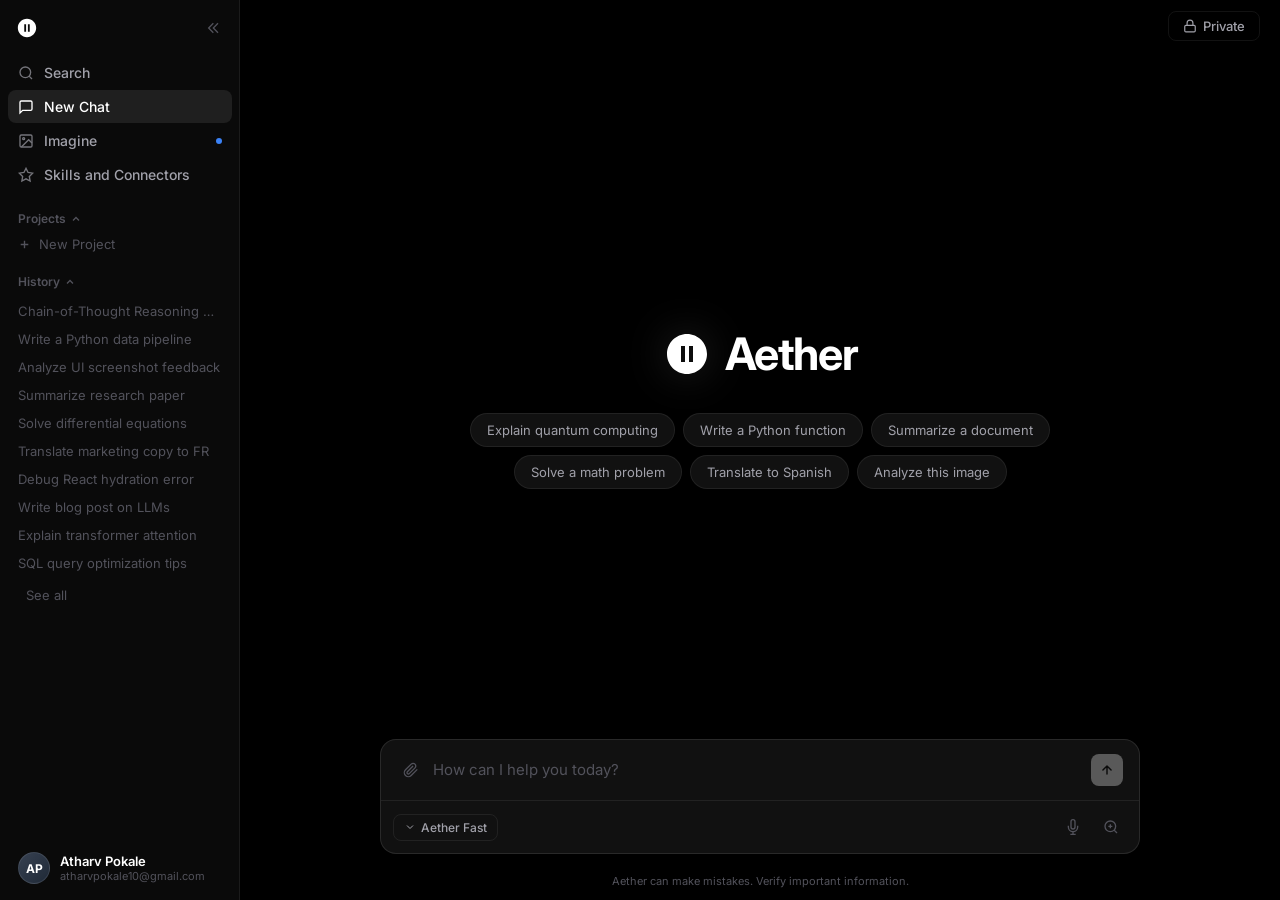
==== model.html @ e9010176 "add model html" ====
<!DOCTYPE html>
<html lang="en">

<head>
  <meta charset="UTF-8">
  <meta name="viewport" content="width=device-width, initial-scale=1.0">
  <title>Aether AI — Model Studio</title>
  <meta name="description"
    content="Chat with Aether, a high-performance multimodal AI model built for reasoning, code, and real-world intelligence.">
  <link rel="preconnect" href="https://fonts.googleapis.com">
  <link
    href="https://fonts.googleapis.com/css2?family=Inter:wght@300;400;500;600;700&family=JetBrains+Mono:wght@400;500&display=swap"
    rel="stylesheet">
  <style>
    *,
    *::before,
    *::after {
      box-sizing: border-box;
      margin: 0;
      padding: 0;
    }

    :root {
      --sidebar-width: 240px;
      --sidebar-collapsed: 0px;
      --bg: #000000;
      --bg-sidebar: #0a0a0a;
      --bg-hover: #1a1a1a;
      --bg-active: #1f1f1f;
      --bg-input: #111111;
      --border: rgba(255, 255, 255, 0.07);
      --text-primary: #ffffff;
      --text-secondary: #a1a1aa;
      --text-muted: #52525b;
      --accent: #ffffff;
      --font: 'Inter', -apple-system, sans-serif;
      --mono: 'JetBrains Mono', monospace;
      --transition: 0.2s cubic-bezier(0.4, 0, 0.2, 1);
    }

    html,
    body {
      height: 100%;
      background: var(--bg);
      color: var(--text-primary);
      font-family: var(--font);
      -webkit-font-smoothing: antialiased;
      overflow: hidden;
    }

    /* ===== LAYOUT ===== */
    .app {
      display: flex;
      height: 100vh;
      width: 100vw;
      overflow: hidden;
    }

    /* ===== SIDEBAR ===== */
    .sidebar {
      width: var(--sidebar-width);
      min-width: var(--sidebar-width);
      background: var(--bg-sidebar);
      border-right: 1px solid var(--border);
      display: flex;
      flex-direction: column;
      height: 100vh;
      overflow: hidden;
      transition: width var(--transition), min-width var(--transition);
      position: relative;
      z-index: 10;
    }

    .sidebar.collapsed {
      width: 0;
      min-width: 0;
      border-right: none;
    }

    .sidebar-inner {
      width: var(--sidebar-width);
      min-width: var(--sidebar-width);
      display: flex;
      flex-direction: column;
      height: 100%;
      overflow: hidden;
    }

    /* Sidebar top bar */
    .sidebar-topbar {
      display: flex;
      align-items: center;
      justify-content: space-between;
      padding: 16px 14px 12px 16px;
      flex-shrink: 0;
    }

    .sidebar-logo {
      display: flex;
      align-items: center;
      gap: 8px;
      cursor: pointer;
      text-decoration: none;
    }

    .sidebar-logo svg {
      width: 22px;
      height: 22px;
      fill: white;
    }

    .collapse-btn {
      background: none;
      border: none;
      color: var(--text-muted);
      cursor: pointer;
      padding: 4px;
      border-radius: 6px;
      display: flex;
      align-items: center;
      justify-content: center;
      transition: background var(--transition), color var(--transition);
    }

    .collapse-btn:hover {
      background: var(--bg-hover);
      color: var(--text-secondary);
    }

    /* Nav items */
    .sidebar-nav {
      padding: 4px 8px;
      display: flex;
      flex-direction: column;
      gap: 1px;
      flex-shrink: 0;
    }

    .nav-item {
      display: flex;
      align-items: center;
      gap: 10px;
      padding: 8px 10px;
      border-radius: 8px;
      font-size: 14px;
      font-weight: 500;
      color: var(--text-secondary);
      cursor: pointer;
      transition: background var(--transition), color var(--transition);
      white-space: nowrap;
      position: relative;
      user-select: none;
    }

    .nav-item:hover {
      background: var(--bg-hover);
      color: var(--text-primary);
    }

    .nav-item.active {
      background: var(--bg-active);
      color: var(--text-primary);
    }

    .nav-item svg {
      width: 16px;
      height: 16px;
      flex-shrink: 0;
      opacity: 0.7;
    }

    .nav-item.active svg {
      opacity: 1;
    }

    .nav-dot {
      width: 6px;
      height: 6px;
      border-radius: 50%;
      background: #3b82f6;
      position: absolute;
      right: 10px;
    }

    /* Sidebar sections */
    .sidebar-section {
      padding: 0 8px;
      margin-top: 12px;
      flex-shrink: 0;
    }

    .section-header {
      display: flex;
      align-items: center;
      gap: 4px;
      padding: 4px 10px;
      font-size: 12px;
      font-weight: 600;
      color: var(--text-muted);
      cursor: pointer;
      border-radius: 6px;
      transition: color var(--transition);
      user-select: none;
    }

    .section-header:hover {
      color: var(--text-secondary);
    }

    .section-header svg {
      width: 12px;
      height: 12px;
      transition: transform var(--transition);
    }

    .section-header.open svg {
      transform: rotate(180deg);
    }

    .section-action {
      display: flex;
      align-items: center;
      gap: 8px;
      padding: 6px 10px;
      font-size: 13px;
      color: var(--text-muted);
      cursor: pointer;
      border-radius: 8px;
      transition: background var(--transition), color var(--transition);
      white-space: nowrap;
    }

    .section-action:hover {
      background: var(--bg-hover);
      color: var(--text-secondary);
    }

    /* History */
    .history-list {
      flex: 1;
      overflow-y: auto;
      padding: 0 8px;
      scrollbar-width: thin;
      scrollbar-color: rgba(255, 255, 255, 0.1) transparent;
    }

    .history-list::-webkit-scrollbar {
      width: 4px;
    }

    .history-list::-webkit-scrollbar-thumb {
      background: rgba(255, 255, 255, 0.1);
      border-radius: 2px;
    }

    .history-item {
      padding: 6px 10px;
      font-size: 13px;
      color: var(--text-muted);
      border-radius: 8px;
      cursor: pointer;
      white-space: nowrap;
      overflow: hidden;
      text-overflow: ellipsis;
      transition: background var(--transition), color var(--transition);
    }

    .history-item:hover {
      background: var(--bg-hover);
      color: var(--text-secondary);
    }

    .see-all {
      padding: 6px 10px;
      font-size: 13px;
      color: var(--text-muted);
      cursor: pointer;
      border-radius: 8px;
      display: inline-block;
      transition: color var(--transition);
      margin: 4px 8px;
    }

    .see-all:hover {
      color: var(--text-secondary);
    }

    /* User profile at bottom */
    .sidebar-user {
      padding: 12px 10px 16px 10px;
      display: flex;
      align-items: center;
      gap: 10px;
      cursor: pointer;
      border-radius: 8px;
      margin: 0 8px;
      transition: background var(--transition);
      flex-shrink: 0;
    }

    .sidebar-user:hover {
      background: var(--bg-hover);
    }

    .user-avatar {
      width: 32px;
      height: 32px;
      border-radius: 50%;
      background: linear-gradient(135deg, #374151, #1f2937);
      display: flex;
      align-items: center;
      justify-content: center;
      font-size: 12px;
      font-weight: 700;
      color: white;
      flex-shrink: 0;
      border: 1px solid rgba(255, 255, 255, 0.1);
    }

    .user-info {
      overflow: hidden;
    }

    .user-name {
      font-size: 13px;
      font-weight: 600;
      color: var(--text-primary);
      white-space: nowrap;
      overflow: hidden;
      text-overflow: ellipsis;
    }

    .user-email {
      font-size: 11px;
      color: var(--text-muted);
      white-space: nowrap;
      overflow: hidden;
      text-overflow: ellipsis;
    }

    /* ===== MAIN AREA ===== */
    .main {
      flex: 1;
      display: flex;
      flex-direction: column;
      height: 100vh;
      overflow: hidden;
      position: relative;
      background: var(--bg);
    }

    /* Top bar */
    .topbar {
      display: flex;
      align-items: center;
      justify-content: space-between;
      padding: 12px 20px;
      flex-shrink: 0;
      height: 52px;
    }

    .topbar-left {
      display: flex;
      align-items: center;
      gap: 10px;
    }

    .expand-btn {
      background: none;
      border: none;
      color: var(--text-muted);
      cursor: pointer;
      padding: 6px;
      border-radius: 6px;
      display: flex;
      align-items: center;
      justify-content: center;
      transition: background var(--transition), color var(--transition);
    }

    .expand-btn:hover {
      background: var(--bg-hover);
      color: var(--text-secondary);
    }

    .topbar-right {
      display: flex;
      align-items: center;
      gap: 8px;
    }

    .private-btn {
      display: flex;
      align-items: center;
      gap: 6px;
      padding: 6px 14px;
      background: none;
      border: 1px solid var(--border);
      border-radius: 8px;
      color: var(--text-secondary);
      font-size: 13px;
      font-weight: 500;
      cursor: pointer;
      font-family: var(--font);
      transition: background var(--transition), border-color var(--transition), color var(--transition);
    }

    .private-btn:hover {
      background: var(--bg-hover);
      border-color: rgba(255, 255, 255, 0.15);
      color: var(--text-primary);
    }

    /* Chat area */
    .chat-area {
      flex: 1;
      display: flex;
      flex-direction: column;
      overflow: hidden;
      position: relative;
    }

    /* Center welcome */
    .welcome {
      flex: 1;
      display: flex;
      flex-direction: column;
      align-items: center;
      justify-content: center;
      padding: 40px 20px 0;
      gap: 32px;
      transition: opacity 0.3s ease;
    }

    .welcome.hidden {
      opacity: 0;
      pointer-events: none;
    }

    .welcome-logo {
      display: flex;
      align-items: center;
      gap: 14px;
    }

    .welcome-logo svg {
      width: 48px;
      height: 48px;
      fill: white;
      filter: drop-shadow(0 0 20px rgba(255, 255, 255, 0.15));
    }

    .welcome-logo-text {
      font-size: 2.8rem;
      font-weight: 700;
      color: white;
      letter-spacing: -0.03em;
    }

    /* Suggestion pills */
    .suggestions {
      display: flex;
      flex-wrap: wrap;
      gap: 8px;
      justify-content: center;
      max-width: 680px;
    }

    .suggestion-pill {
      padding: 8px 16px;
      background: var(--bg-input);
      border: 1px solid var(--border);
      border-radius: 9999px;
      font-size: 13px;
      color: var(--text-secondary);
      cursor: pointer;
      transition: background var(--transition), border-color var(--transition), color var(--transition);
      white-space: nowrap;
    }

    .suggestion-pill:hover {
      background: var(--bg-hover);
      border-color: rgba(255, 255, 255, 0.15);
      color: var(--text-primary);
    }

    /* Messages container */
    .messages {
      flex: 1;
      overflow-y: auto;
      padding: 24px 20px;
      display: flex;
      flex-direction: column;
      gap: 24px;
      scrollbar-width: thin;
      scrollbar-color: rgba(255, 255, 255, 0.1) transparent;
      max-width: 760px;
      margin: 0 auto;
      width: 100%;
    }

    .messages::-webkit-scrollbar {
      width: 4px;
    }

    .messages::-webkit-scrollbar-thumb {
      background: rgba(255, 255, 255, 0.1);
      border-radius: 2px;
    }

    /* Message bubbles */
    .message {
      display: flex;
      flex-direction: column;
      gap: 6px;
      animation: fadeUp 0.3s ease-out forwards;
    }

    .message.user {
      align-items: flex-end;
    }

    .message.ai {
      align-items: flex-start;
    }

    .message-sender {
      font-size: 11px;
      font-weight: 600;
      color: var(--text-muted);
      text-transform: uppercase;
      letter-spacing: 0.06em;
      padding: 0 4px;
    }

    .message-bubble {
      max-width: 85%;
      padding: 12px 16px;
      border-radius: 14px;
      font-size: 14px;
      line-height: 1.65;
    }

    .message.user .message-bubble {
      background: #1a1a1a;
      border: 1px solid rgba(255, 255, 255, 0.1);
      color: var(--text-primary);
      border-bottom-right-radius: 4px;
    }

    .message.ai .message-bubble {
      background: transparent;
      color: var(--text-secondary);
      padding: 0 4px;
    }

    .message.ai .message-bubble p {
      margin-bottom: 10px;
    }

    .message.ai .message-bubble p:last-child {
      margin-bottom: 0;
    }

    /* Thinking dots */
    .thinking {
      display: flex;
      align-items: center;
      gap: 4px;
      padding: 4px;
    }

    .thinking-dot {
      width: 6px;
      height: 6px;
      border-radius: 50%;
      background: var(--text-muted);
      animation: thinking 1.4s infinite ease-in-out both;
    }

    .thinking-dot:nth-child(2) {
      animation-delay: 0.16s;
    }

    .thinking-dot:nth-child(3) {
      animation-delay: 0.32s;
    }

    @keyframes thinking {

      0%,
      80%,
      100% {
        transform: scale(0.6);
        opacity: 0.4;
      }

      40% {
        transform: scale(1);
        opacity: 1;
      }
    }

    @keyframes fadeUp {
      from {
        opacity: 0;
        transform: translateY(10px);
      }

      to {
        opacity: 1;
        transform: translateY(0);
      }
    }

    /* ===== PROMPT INPUT ===== */
    .prompt-wrapper {
      padding: 16px 20px 20px;
      flex-shrink: 0;
      display: flex;
      justify-content: center;
    }

    .prompt-box {
      width: 100%;
      max-width: 760px;
      background: #111111;
      border: 1px solid rgba(255, 255, 255, 0.1);
      border-radius: 16px;
      display: flex;
      flex-direction: column;
      gap: 0;
      transition: border-color var(--transition), box-shadow var(--transition);
    }

    .prompt-box:focus-within {
      border-color: rgba(255, 255, 255, 0.2);
      box-shadow: 0 0 0 1px rgba(255, 255, 255, 0.05);
    }

    .prompt-input-row {
      display: flex;
      align-items: center;
      gap: 8px;
      padding: 14px 16px;
    }

    .prompt-attach {
      background: none;
      border: none;
      color: var(--text-muted);
      cursor: pointer;
      display: flex;
      align-items: center;
      justify-content: center;
      width: 28px;
      height: 28px;
      border-radius: 6px;
      flex-shrink: 0;
      transition: background var(--transition), color var(--transition);
    }

    .prompt-attach:hover {
      background: var(--bg-hover);
      color: var(--text-secondary);
    }

    .prompt-input {
      flex: 1;
      background: none;
      border: none;
      outline: none;
      color: var(--text-primary);
      font-size: 15px;
      font-family: var(--font);
      resize: none;
      line-height: 1.5;
      max-height: 200px;
      overflow-y: auto;
      scrollbar-width: none;
    }

    .prompt-input::placeholder {
      color: var(--text-muted);
    }

    .prompt-input::-webkit-scrollbar {
      display: none;
    }

    .prompt-actions {
      display: flex;
      align-items: center;
      gap: 6px;
      padding: 10px 12px;
      border-top: 1px solid var(--border);
      justify-content: space-between;
    }

    .prompt-left-actions {
      display: flex;
      align-items: center;
      gap: 4px;
    }

    .prompt-right-actions {
      display: flex;
      align-items: center;
      gap: 6px;
    }

    .model-badge {
      display: flex;
      align-items: center;
      gap: 5px;
      padding: 5px 10px;
      background: none;
      border: 1px solid var(--border);
      border-radius: 8px;
      font-size: 12px;
      font-weight: 500;
      color: var(--text-secondary);
      cursor: pointer;
      font-family: var(--font);
      transition: background var(--transition), color var(--transition), border-color var(--transition);
    }

    .model-badge:hover {
      background: var(--bg-hover);
      border-color: rgba(255, 255, 255, 0.15);
      color: var(--text-primary);
    }

    .model-badge svg {
      width: 12px;
      height: 12px;
    }

    .icon-btn {
      background: none;
      border: none;
      color: var(--text-muted);
      cursor: pointer;
      width: 32px;
      height: 32px;
      border-radius: 8px;
      display: flex;
      align-items: center;
      justify-content: center;
      transition: background var(--transition), color var(--transition);
    }

    .icon-btn:hover {
      background: var(--bg-hover);
      color: var(--text-secondary);
    }

    .icon-btn svg {
      width: 16px;
      height: 16px;
    }

    .send-btn {
      width: 32px;
      height: 32px;
      border-radius: 8px;
      background: white;
      border: none;
      cursor: pointer;
      display: flex;
      align-items: center;
      justify-content: center;
      transition: background var(--transition), opacity var(--transition), transform 0.1s;
      flex-shrink: 0;
    }

    .send-btn:hover {
      background: #e4e4e7;
      transform: scale(1.05);
    }

    .send-btn:active {
      transform: scale(0.97);
    }

    .send-btn:disabled {
      opacity: 0.3;
      cursor: default;
      transform: none;
    }

    .send-btn svg {
      width: 14px;
      height: 14px;
      stroke: black;
    }

    /* Disclaimer */
    .disclaimer {
      text-align: center;
      font-size: 11px;
      color: var(--text-muted);
      padding: 0 20px 12px;
    }

    /* Model selector dropdown */
    .model-dropdown {
      position: absolute;
      bottom: 130px;
      left: 50%;
      transform: translateX(-50%);
      width: 280px;
      background: #111111;
      border: 1px solid var(--border);
      border-radius: 12px;
      padding: 6px;
      display: none;
      z-index: 50;
      box-shadow: 0 20px 40px rgba(0, 0, 0, 0.5);
    }

    .model-dropdown.open {
      display: block;
      animation: fadeUp 0.15s ease-out;
    }

    .model-option {
      padding: 10px 12px;
      border-radius: 8px;
      cursor: pointer;
      transition: background var(--transition);
    }

    .model-option:hover {
      background: var(--bg-hover);
    }

    .model-option-name {
      font-size: 13px;
      font-weight: 600;
      color: var(--text-primary);
      margin-bottom: 2px;
    }

    .model-option-desc {
      font-size: 11px;
      color: var(--text-muted);
    }

    .model-option.selected .model-option-name::after {
      content: ' ✓';
      color: var(--text-secondary);
    }

    /* Recording pulse */
    .icon-btn.recording {
      color: #ef4444;
      background: rgba(239, 68, 68, 0.1);
      animation: pulse 1.5s infinite;
    }

    @keyframes pulse {

      0%,
      100% {
        box-shadow: 0 0 0 0 rgba(239, 68, 68, 0.3);
      }

      50% {
        box-shadow: 0 0 0 6px rgba(239, 68, 68, 0);
      }
    }

    /* Scrollbar thin global */
    * {
      scrollbar-width: thin;
      scrollbar-color: rgba(255, 255, 255, 0.08) transparent;
    }
  </style>
</head>

<body>

  <div class="app">

    <!-- ====== SIDEBAR ====== -->
    <aside class="sidebar" id="sidebar">
      <div class="sidebar-inner">

        <!-- Logo + Collapse -->
        <div class="sidebar-topbar">
          <a class="sidebar-logo" href="index.html" title="Back to home">
            <svg viewBox="0 0 24 24" xmlns="http://www.w3.org/2000/svg">
              <path
                d="M12 2C6.48 2 2 6.48 2 12s4.48 10 10 10 10-4.48 10-10S17.52 2 12 2zm-1 14H9V8h2v8zm4 0h-2V8h2v8z" />
            </svg>
          </a>
          <button class="collapse-btn" id="collapseBtn" title="Collapse sidebar">
            <svg width="16" height="16" viewBox="0 0 24 24" fill="none" stroke="currentColor" stroke-width="2">
              <path d="M11 19l-7-7 7-7M18 19l-7-7 7-7" />
            </svg>
          </button>
        </div>

        <!-- Nav Items -->
        <nav class="sidebar-nav">
          <div class="nav-item" onclick="clearChat()">
            <svg viewBox="0 0 24 24" fill="none" stroke="currentColor" stroke-width="2">
              <circle cx="11" cy="11" r="8" />
              <path d="m21 21-4.35-4.35" />
            </svg>
            Search
          </div>
          <div class="nav-item active" id="newChatBtn" onclick="clearChat()">
            <svg viewBox="0 0 24 24" fill="none" stroke="currentColor" stroke-width="2">
              <path d="M21 15a2 2 0 0 1-2 2H7l-4 4V5a2 2 0 0 1 2-2h14a2 2 0 0 1 2 2z" />
            </svg>
            New Chat
          </div>
          <div class="nav-item" onclick="showToastMsg('Imagine feature coming soon')">
            <svg viewBox="0 0 24 24" fill="none" stroke="currentColor" stroke-width="2">
              <rect x="3" y="3" width="18" height="18" rx="2" />
              <circle cx="8.5" cy="8.5" r="1.5" />
              <path d="m21 15-5-5L5 21" />
            </svg>
            Imagine
            <span class="nav-dot"></span>
          </div>
          <div class="nav-item" onclick="showToastMsg('Skills & Connectors coming soon')">
            <svg viewBox="0 0 24 24" fill="none" stroke="currentColor" stroke-width="2">
              <path d="M12 2l3.09 6.26L22 9.27l-5 4.87 1.18 6.88L12 17.77l-6.18 3.25L7 14.14 2 9.27l6.91-1.01L12 2z" />
            </svg>
            Skills and Connectors
          </div>
        </nav>

        <!-- Projects Section -->
        <div class="sidebar-section">
          <div class="section-header open" id="projectsHeader"
            onclick="toggleSection('projectsHeader', 'projectsBody')">
            Projects
            <svg viewBox="0 0 24 24" fill="none" stroke="currentColor" stroke-width="2.5">
              <path d="m6 9 6 6 6-6" />
            </svg>
          </div>
          <div id="projectsBody">
            <div class="section-action" onclick="showToastMsg('Creating new project...')">
              <svg width="13" height="13" viewBox="0 0 24 24" fill="none" stroke="currentColor" stroke-width="2.5">
                <path d="M12 5v14M5 12h14" />
              </svg>
              New Project
            </div>
          </div>
        </div>

        <!-- History Section -->
        <div class="sidebar-section" style="margin-bottom: 4px;">
          <div class="section-header open" id="historyHeader" onclick="toggleSection('historyHeader', 'historyBody')">
            History
            <svg viewBox="0 0 24 24" fill="none" stroke="currentColor" stroke-width="2.5">
              <path d="m6 9 6 6 6-6" />
            </svg>
          </div>
        </div>

        <div id="historyBody" class="history-list">
          <div class="history-item" onclick="loadHistory(this)">Chain-of-Thought Reasoning Demo</div>
          <div class="history-item" onclick="loadHistory(this)">Write a Python data pipeline</div>
          <div class="history-item" onclick="loadHistory(this)">Analyze UI screenshot feedback</div>
          <div class="history-item" onclick="loadHistory(this)">Summarize research paper</div>
          <div class="history-item" onclick="loadHistory(this)">Solve differential equations</div>
          <div class="history-item" onclick="loadHistory(this)">Translate marketing copy to FR</div>
          <div class="history-item" onclick="loadHistory(this)">Debug React hydration error</div>
          <div class="history-item" onclick="loadHistory(this)">Write blog post on LLMs</div>
          <div class="history-item" onclick="loadHistory(this)">Explain transformer attention</div>
          <div class="history-item" onclick="loadHistory(this)">SQL query optimization tips</div>
          <div class="see-all" onclick="showToastMsg('Loading full history...')">See all</div>
        </div>

        <!-- User -->
        <div class="sidebar-user" onclick="showToastMsg('Opening account settings...')">
          <div class="user-avatar">AP</div>
          <div class="user-info">
            <div class="user-name">Atharv Pokale</div>
            <div class="user-email">atharvpokale10@gmail.com</div>
          </div>
        </div>

      </div>
    </aside>

    <!-- ====== MAIN CONTENT ====== -->
    <main class="main">

      <!-- Top bar -->
      <div class="topbar">
        <div class="topbar-left">
          <button class="expand-btn" id="expandBtn" title="Expand sidebar" style="display:none;"
            onclick="expandSidebar()">
            <svg width="16" height="16" viewBox="0 0 24 24" fill="none" stroke="currentColor" stroke-width="2">
              <path d="m13 19 7-7-7-7M6 19l7-7-7-7" />
            </svg>
          </button>
        </div>
        <div class="topbar-right">
          <button class="private-btn" onclick="showToastMsg('Private mode toggled')">
            <svg width="14" height="14" viewBox="0 0 24 24" fill="none" stroke="currentColor" stroke-width="2">
              <rect x="3" y="11" width="18" height="11" rx="2" />
              <path d="M7 11V7a5 5 0 0 1 10 0v4" />
            </svg>
            Private
          </button>
        </div>
      </div>

      <!-- Chat Area -->
      <div class="chat-area">

        <!-- Welcome / Center State -->
        <div class="welcome" id="welcome">
          <div class="welcome-logo">
            <svg viewBox="0 0 24 24" xmlns="http://www.w3.org/2000/svg">
              <path
                d="M12 2C6.48 2 2 6.48 2 12s4.48 10 10 10 10-4.48 10-10S17.52 2 12 2zm-1 14H9V8h2v8zm4 0h-2V8h2v8z" />
            </svg>
            <span class="welcome-logo-text">Aether</span>
          </div>

          <div class="suggestions">
            <div class="suggestion-pill" onclick="sendSuggestion(this)">Explain quantum computing</div>
            <div class="suggestion-pill" onclick="sendSuggestion(this)">Write a Python function</div>
            <div class="suggestion-pill" onclick="sendSuggestion(this)">Summarize a document</div>
            <div class="suggestion-pill" onclick="sendSuggestion(this)">Solve a math problem</div>
            <div class="suggestion-pill" onclick="sendSuggestion(this)">Translate to Spanish</div>
            <div class="suggestion-pill" onclick="sendSuggestion(this)">Analyze this image</div>
          </div>
        </div>

        <!-- Messages -->
        <div class="messages" id="messages" style="display: none;"></div>

        <!-- Model Dropdown -->
        <div class="model-dropdown" id="modelDropdown">
          <div class="model-option selected" onclick="selectModel('Aether Fast', this)">
            <div class="model-option-name">Aether Fast</div>
            <div class="model-option-desc">Fast responses, great for everyday tasks</div>
          </div>
          <div class="model-option" onclick="selectModel('Aether Pro', this)">
            <div class="model-option-name">Aether Pro</div>
            <div class="model-option-desc">Advanced reasoning and complex analysis</div>
          </div>
          <div class="model-option" onclick="selectModel('Aether DeepThink', this)">
            <div class="model-option-name">Aether DeepThink</div>
            <div class="model-option-desc">Slow, methodical chain-of-thought reasoning</div>
          </div>
        </div>

      </div>

      <!-- Prompt Input -->
      <div class="prompt-wrapper">
        <div class="prompt-box" id="promptBox">
          <div class="prompt-input-row">
            <button class="prompt-attach" title="Attach file" onclick="document.getElementById('fileInput').click()">
              <svg width="16" height="16" viewBox="0 0 24 24" fill="none" stroke="currentColor" stroke-width="2">
                <path
                  d="m21.44 11.05-9.19 9.19a6 6 0 0 1-8.49-8.49l8.57-8.57A4 4 0 1 1 18 8.84l-8.59 8.57a2 2 0 0 1-2.83-2.83l8.49-8.48" />
              </svg>
            </button>
            <input type="file" id="fileInput" style="display:none" onchange="handleFile(this)">
            <textarea class="prompt-input" id="promptInput" placeholder="How can I help you today?" rows="1"
              onkeydown="handleKey(event)" oninput="autoResize(this)"></textarea>
            <button class="send-btn" id="sendBtn" onclick="sendMessage()" title="Send" disabled>
              <svg viewBox="0 0 24 24" fill="none" stroke="currentColor" stroke-width="2.5" stroke-linecap="round"
                stroke-linejoin="round">
                <path d="M12 19V5M5 12l7-7 7 7" />
              </svg>
            </button>
          </div>
          <div class="prompt-actions">
            <div class="prompt-left-actions">
              <button class="model-badge" id="modelBadge" onclick="toggleModelDropdown()">
                <svg viewBox="0 0 24 24" fill="none" stroke="currentColor" stroke-width="2">
                  <path d="m6 9 6 6 6-6" />
                </svg>
                <span id="modelName">Aether Fast</span>
              </button>
            </div>
            <div class="prompt-right-actions">
              <button class="icon-btn" id="micBtn" title="Voice input" onclick="toggleRecording()">
                <svg viewBox="0 0 24 24" fill="none" stroke="currentColor" stroke-width="2">
                  <path d="M12 1a3 3 0 0 0-3 3v8a3 3 0 0 0 6 0V4a3 3 0 0 0-3-3z" />
                  <path d="M19 10v2a7 7 0 0 1-14 0v-2M12 19v4M8 23h8" />
                </svg>
              </button>
              <button class="icon-btn" title="Deep search" onclick="showToastMsg('Deep search activated')">
                <svg viewBox="0 0 24 24" fill="none" stroke="currentColor" stroke-width="2">
                  <circle cx="11" cy="11" r="8" />
                  <path d="m21 21-4.35-4.35" />
                  <path d="M11 8v6M8 11h6" />
                </svg>
              </button>
            </div>
          </div>
        </div>
      </div>
      <div class="disclaimer">Aether can make mistakes. Verify important information.</div>

    </main>
  </div>

  <!-- Toast -->
  <div id="toast" style="
  position: fixed; bottom: 28px; left: 50%; transform: translateX(-50%) translateY(20px);
  background: #1a1a1a; border: 1px solid rgba(255,255,255,0.1); border-radius: 10px;
  padding: 10px 20px; font-size: 13px; color: #a1a1aa;
  opacity: 0; transition: all 0.3s ease; pointer-events: none; white-space: nowrap; z-index: 1000;
"></div>

  <script>
    // ---- State ----
    let sidebarOpen = true;
    let recording = false;
    let thinking = false;
    let currentModel = 'Aether Fast';
    let hasMessages = false;

    const promptInput = document.getElementById('promptInput');
    const sendBtn = document.getElementById('sendBtn');
    const messagesEl = document.getElementById('messages');
    const welcomeEl = document.getElementById('welcome');
    const sidebar = document.getElementById('sidebar');
    const collapseBtn = document.getElementById('collapseBtn');
    const expandBtn = document.getElementById('expandBtn');

    // ---- Input enable/disable ----
    promptInput.addEventListener('input', () => {
      sendBtn.disabled = promptInput.value.trim().length === 0;
    });

    function autoResize(el) {
      el.style.height = 'auto';
      el.style.height = Math.min(el.scrollHeight, 200) + 'px';
    }

    function handleKey(e) {
      if (e.key === 'Enter' && !e.shiftKey) {
        e.preventDefault();
        sendMessage();
      }
    }

    // ---- Sidebar ----
    collapseBtn.addEventListener('click', () => {
      sidebar.classList.add('collapsed');
      expandBtn.style.display = 'flex';
      sidebarOpen = false;
    });

    function expandSidebar() {
      sidebar.classList.remove('collapsed');
      expandBtn.style.display = 'none';
      sidebarOpen = true;
    }

    // ---- Section toggle ----
    function toggleSection(headerId, bodyId) {
      const header = document.getElementById(headerId);
      const body = document.getElementById(bodyId);
      header.classList.toggle('open');
      body.style.display = body.style.display === 'none' ? '' : 'none';
    }

    // ---- Clear / New Chat ----
    function clearChat() {
      messagesEl.innerHTML = '';
      messagesEl.style.display = 'none';
      welcomeEl.classList.remove('hidden');
      welcomeEl.style.display = 'flex';
      hasMessages = false;
      promptInput.value = '';
      sendBtn.disabled = true;
      document.querySelectorAll('.nav-item').forEach(n => n.classList.remove('active'));
      document.getElementById('newChatBtn').classList.add('active');
      showToastMsg('New chat started');
    }

    // ---- Load history ----
    function loadHistory(el) {
      const text = el.textContent;
      clearChatSilent();
      addMessage('user', text);
      simulateAIResponse('Here is my response to: ' + text);
    }

    function clearChatSilent() {
      messagesEl.innerHTML = '';
      hasMessages = false;
    }

    // ---- Suggestion pills ----
    function sendSuggestion(el) {
      const text = el.textContent;
      promptInput.value = text;
      sendMessage();
    }

    // ---- Send Message ----
    function sendMessage() {
      const text = promptInput.value.trim();
      if (!text || thinking) return;

      // Show messages, hide welcome
      if (!hasMessages) {
        welcomeEl.style.display = 'none';
        messagesEl.style.display = 'flex';
        hasMessages = true;
      }

      addMessage('user', text);
      promptInput.value = '';
      promptInput.style.height = 'auto';
      sendBtn.disabled = true;

      // Simulate AI
      simulateAIResponse(generateResponse(text));
    }

    function addMessage(role, text) {
      const div = document.createElement('div');
      div.className = 'message ' + role;

      const sender = document.createElement('div');
      sender.className = 'message-sender';
      sender.textContent = role === 'user' ? 'You' : 'Aether';

      const bubble = document.createElement('div');
      bubble.className = 'message-bubble';

      if (role === 'ai') {
        bubble.innerHTML = text.split('\n\n').map(p => `<p>${p}</p>`).join('');
      } else {
        bubble.textContent = text;
      }

      div.appendChild(sender);
      div.appendChild(bubble);
      messagesEl.appendChild(div);
      messagesEl.scrollTop = messagesEl.scrollHeight;
      return bubble;
    }

    function simulateAIResponse(response) {
      thinking = true;

      // Thinking indicator
      const thinkDiv = document.createElement('div');
      thinkDiv.className = 'message ai';
      thinkDiv.id = 'thinkingMsg';

      const sender = document.createElement('div');
      sender.className = 'message-sender';
      sender.textContent = 'Aether';

      const dots = document.createElement('div');
      dots.className = 'thinking';
      dots.innerHTML = '<div class="thinking-dot"></div><div class="thinking-dot"></div><div class="thinking-dot"></div>';

      thinkDiv.appendChild(sender);
      thinkDiv.appendChild(dots);
      messagesEl.appendChild(thinkDiv);
      messagesEl.scrollTop = messagesEl.scrollHeight;

      setTimeout(() => {
        const el = document.getElementById('thinkingMsg');
        if (el) el.remove();
        streamResponse(response);
      }, 1200 + Math.random() * 800);
    }

    function streamResponse(text) {
      const div = document.createElement('div');
      div.className = 'message ai';

      const sender = document.createElement('div');
      sender.className = 'message-sender';
      sender.textContent = 'Aether';

      const bubble = document.createElement('div');
      bubble.className = 'message-bubble';

      div.appendChild(sender);
      div.appendChild(bubble);
      messagesEl.appendChild(div);

      let i = 0;
      const speed = 14;

      const interval = setInterval(() => {
        if (i < text.length) {
          bubble.textContent = text.slice(0, i + 1);
          i++;
          messagesEl.scrollTop = messagesEl.scrollHeight;
        } else {
          clearInterval(interval);
          bubble.innerHTML = text.split('\n\n').map(p => `<p>${p}</p>`).join('');
          thinking = false;
        }
      }, speed);
    }

    function generateResponse(prompt) {
      const p = prompt.toLowerCase();

      if (p.includes('python') || p.includes('code') || p.includes('function') || p.includes('debug')) {
        return `Here's a clean Python implementation:\n\n\`\`\`python\ndef process_data(items: list[str]) -> dict:\n    """Process and categorize input items.\"\"\"\n    result = {}\n    for item in items:\n        key = item.strip().lower()\n        result[key] = result.get(key, 0) + 1\n    return dict(sorted(result.items()))\n\`\`\`\n\nThis function takes a list of strings, normalizes them, counts occurrences, and returns a sorted dictionary. Time complexity is O(n log n) for the final sort. Let me know if you need any modifications or edge case handling.`;
      }
      if (p.includes('quantum') || p.includes('physics')) {
        return `Quantum computing harnesses quantum mechanical phenomena — superposition and entanglement — to process information in fundamentally different ways than classical computers.\n\nIn a classical bit, information is either 0 or 1. A qubit can exist as both simultaneously (superposition), enabling parallel computation across exponential solution spaces. Entanglement links qubits so that measuring one instantly determines the state of another, regardless of distance.\n\nPractical applications include cryptography (Shor's algorithm), molecular simulation for drug discovery, and optimization problems in logistics and finance.`;
      }
      if (p.includes('summarize') || p.includes('document') || p.includes('paper')) {
        return `To summarize a document effectively, I typically follow this process:\n\n1. Identify the core thesis or objective\n2. Extract supporting evidence and key arguments\n3. Note any caveats, limitations, or counterpoints\n4. Surface actionable insights or conclusions\n\nPlease paste the text or upload a file and I'll generate a structured summary with key takeaways, important data points, and a confidence rating on the main claims.`;
      }
      if (p.includes('math') || p.includes('equation') || p.includes('calculus') || p.includes('algebra')) {
        return `Mathematics is my forte. I can handle:\n\n• **Algebra & Linear Algebra** — matrix operations, eigenvalues, systems of equations\n• **Calculus** — derivatives, integrals, limits, differential equations\n• **Statistics** — probability, distributions, hypothesis testing\n• **Discrete Math** — combinatorics, graph theory, logic\n\nShare the problem and I'll work through it step-by-step, showing all intermediate calculations with explanations of the reasoning at each stage.`;
      }
      if (p.includes('translate') || p.includes('spanish') || p.includes('french') || p.includes('language')) {
        return `I support translation across 90+ languages with near-native accuracy. I preserve tone, register, and cultural nuance — not just literal meaning.\n\nFor marketing or legal copy, I'll also flag any idiomatic expressions that may require cultural adaptation. Simply provide the source text and specify the target language.`;
      }
      if (p.includes('hello') || p.includes('hi') || p.includes('hey')) {
        return `Hello! I'm Aether, a high-performance AI model built for reasoning, code, vision, and real-world intelligence.\n\nI can help you with complex analysis, writing, programming, mathematics, translation, and much more. What would you like to explore today?`;
      }

      return `I've analyzed your prompt and here's my response.\n\nAether is designed to handle complex, multi-faceted queries like this one. My reasoning process considered several angles before formulating this answer to ensure accuracy and completeness.\n\nWould you like me to dive deeper into any specific aspect, or shall we explore a related topic?`;
    }

    // ---- Model selector ----
    function toggleModelDropdown() {
      document.getElementById('modelDropdown').classList.toggle('open');
    }

    function selectModel(name, el) {
      currentModel = name;
      document.getElementById('modelName').textContent = name;
      document.querySelectorAll('.model-option').forEach(o => o.classList.remove('selected'));
      el.classList.add('selected');
      document.getElementById('modelDropdown').classList.remove('open');
      showToastMsg('Model: ' + name);
    }

    document.addEventListener('click', (e) => {
      if (!e.target.closest('#modelBadge') && !e.target.closest('#modelDropdown')) {
        document.getElementById('modelDropdown').classList.remove('open');
      }
    });

    // ---- Recording ----
    function toggleRecording() {
      const btn = document.getElementById('micBtn');
      if (!recording) {
        recording = true;
        btn.classList.add('recording');
        showToastMsg('Listening...');
        setTimeout(() => {
          recording = false;
          btn.classList.remove('recording');
          promptInput.value = 'Explain how neural networks learn from data';
          sendBtn.disabled = false;
          autoResize(promptInput);
          showToastMsg('Voice input captured');
        }, 3000);
      } else {
        recording = false;
        btn.classList.remove('recording');
      }
    }

    // ---- File handler ----
    function handleFile(input) {
      if (input.files.length) {
        const name = input.files[0].name;
        promptInput.value = `[File attached: ${name}] Please analyze this document.`;
        sendBtn.disabled = false;
        autoResize(promptInput);
        showToastMsg(`Attached: ${name}`);
      }
    }

    // ---- Toast ----
    function showToastMsg(msg) {
      const t = document.getElementById('toast');
      t.textContent = msg;
      t.style.opacity = '1';
      t.style.transform = 'translateX(-50%) translateY(0)';
      clearTimeout(window._toastTimeout);
      window._toastTimeout = setTimeout(() => {
        t.style.opacity = '0';
        t.style.transform = 'translateX(-50%) translateY(20px)';
      }, 2500);
    }
  </script>
</body>

</html>
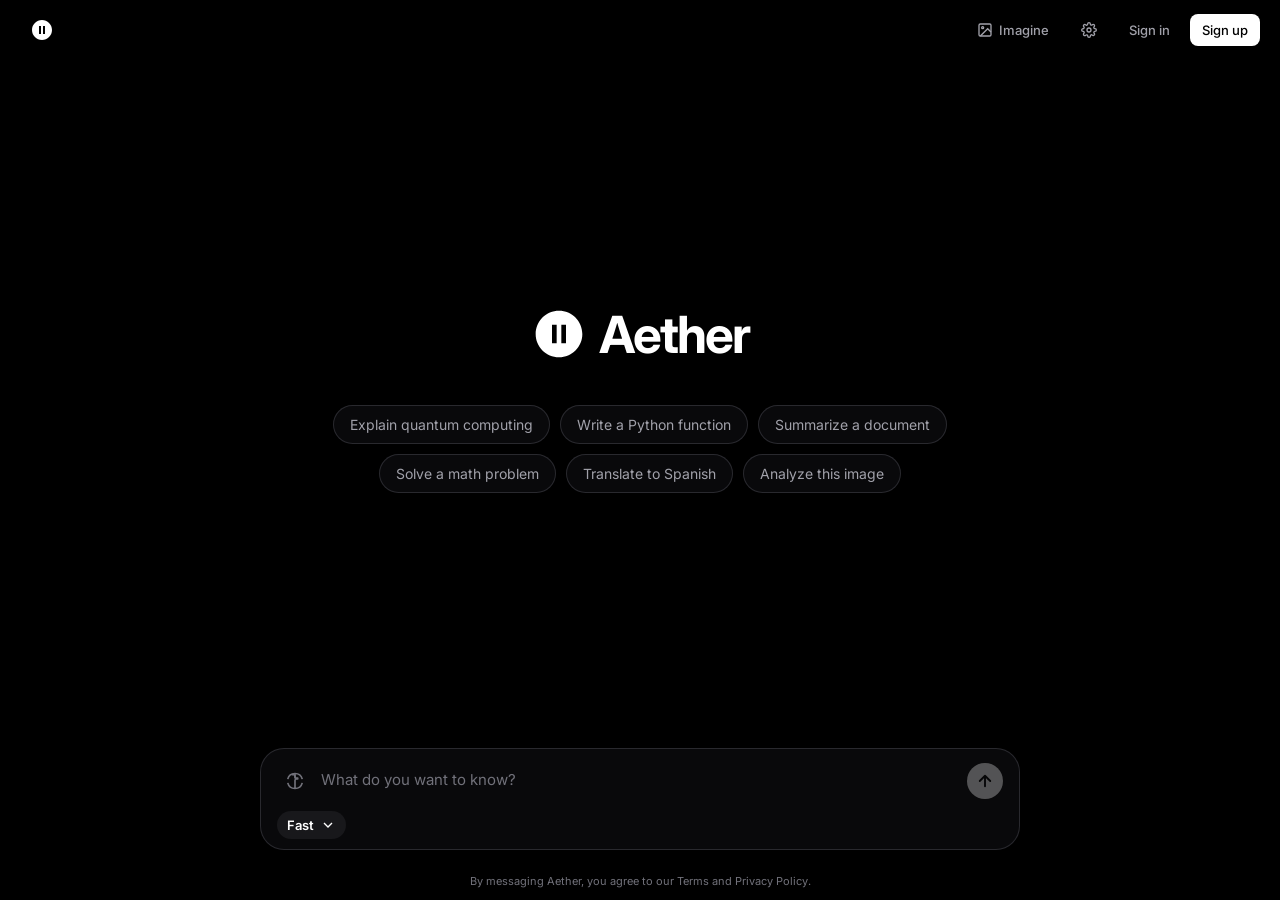
==== commit 6c54e6a3: "model" ====
--- a/model.html
+++ b/model.html
@@ -1,16 +1,13 @@
 <!DOCTYPE html>
-<html lang="en">
+<html lang="en" data-theme="dark">
 
 <head>
   <meta charset="UTF-8">
   <meta name="viewport" content="width=device-width, initial-scale=1.0">
   <title>Aether AI — Model Studio</title>
-  <meta name="description"
-    content="Chat with Aether, a high-performance multimodal AI model built for reasoning, code, and real-world intelligence.">
+  <meta name="description" content="Chat with Aether, a high-performance multimodal AI model">
   <link rel="preconnect" href="https://fonts.googleapis.com">
-  <link
-    href="https://fonts.googleapis.com/css2?family=Inter:wght@300;400;500;600;700&family=JetBrains+Mono:wght@400;500&display=swap"
-    rel="stylesheet">
+  <link href="https://fonts.googleapis.com/css2?family=Inter:wght@300;400;500;600;700&display=swap" rel="stylesheet">
   <style>
     *,
     *::before,
@@ -21,21 +18,29 @@
     }
 
     :root {
-      --sidebar-width: 240px;
-      --sidebar-collapsed: 0px;
       --bg: #000000;
-      --bg-sidebar: #0a0a0a;
-      --bg-hover: #1a1a1a;
-      --bg-active: #1f1f1f;
-      --bg-input: #111111;
-      --border: rgba(255, 255, 255, 0.07);
+      --bg-secondary: #09090b;
+      --bg-tertiary: #18181b;
+      --bg-hover: #27272a;
+      --border: rgba(63, 63, 70, 0.6);
       --text-primary: #ffffff;
       --text-secondary: #a1a1aa;
-      --text-muted: #52525b;
+      --text-muted: #71717a;
       --accent: #ffffff;
       --font: 'Inter', -apple-system, sans-serif;
-      --mono: 'JetBrains Mono', monospace;
       --transition: 0.2s cubic-bezier(0.4, 0, 0.2, 1);
+    }
+
+    html[data-theme="light"] {
+      --bg: #ffffff;
+      --bg-secondary: #f4f4f5;
+      --bg-tertiary: #e4e4e7;
+      --bg-hover: #d4d4d8;
+      --border: rgba(212, 212, 216, 0.8);
+      --text-primary: #18181b;
+      --text-secondary: #52525b;
+      --text-muted: #a1a1aa;
+      --accent: #000000;
     }
 
     html,
@@ -48,370 +53,98 @@
       overflow: hidden;
     }
 
-    /* ===== LAYOUT ===== */
+    /* ===== APP LAYOUT ===== */
     .app {
       display: flex;
+      flex-direction: column;
       height: 100vh;
       width: 100vw;
       overflow: hidden;
     }
 
-    /* ===== SIDEBAR ===== */
-    .sidebar {
-      width: var(--sidebar-width);
-      min-width: var(--sidebar-width);
-      background: var(--bg-sidebar);
-      border-right: 1px solid var(--border);
-      display: flex;
-      flex-direction: column;
-      height: 100vh;
-      overflow: hidden;
-      transition: width var(--transition), min-width var(--transition);
-      position: relative;
-      z-index: 10;
-    }
-
-    .sidebar.collapsed {
-      width: 0;
-      min-width: 0;
-      border-right: none;
-    }
-
-    .sidebar-inner {
-      width: var(--sidebar-width);
-      min-width: var(--sidebar-width);
-      display: flex;
-      flex-direction: column;
-      height: 100%;
-      overflow: hidden;
-    }
-
-    /* Sidebar top bar */
-    .sidebar-topbar {
+    /* ===== TOP BAR ===== */
+    .topbar {
       display: flex;
       align-items: center;
       justify-content: space-between;
-      padding: 16px 14px 12px 16px;
+      padding: 12px 20px;
+      height: 60px;
       flex-shrink: 0;
     }
 
-    .sidebar-logo {
+    .topbar-left {
+      display: flex;
+      align-items: center;
+      gap: 8px;
+    }
+
+    .topbar-logo {
       display: flex;
       align-items: center;
       gap: 8px;
       cursor: pointer;
-      text-decoration: none;
-    }
-
-    .sidebar-logo svg {
-      width: 22px;
-      height: 22px;
-      fill: white;
-    }
-
-    .collapse-btn {
+      padding: 6px 10px;
+      border-radius: 8px;
+      transition: background var(--transition);
+    }
+
+    .topbar-logo:hover {
+      background: var(--bg-secondary);
+    }
+
+    .topbar-logo svg {
+      width: 24px;
+      height: 24px;
+      fill: var(--text-primary);
+    }
+
+    .topbar-right {
+      display: flex;
+      align-items: center;
+      gap: 8px;
+    }
+
+    .topbar-btn {
       background: none;
       border: none;
-      color: var(--text-muted);
-      cursor: pointer;
-      padding: 4px;
-      border-radius: 6px;
-      display: flex;
-      align-items: center;
-      justify-content: center;
-      transition: background var(--transition), color var(--transition);
-    }
-
-    .collapse-btn:hover {
-      background: var(--bg-hover);
-      color: var(--text-secondary);
-    }
-
-    /* Nav items */
-    .sidebar-nav {
-      padding: 4px 8px;
-      display: flex;
-      flex-direction: column;
-      gap: 1px;
-      flex-shrink: 0;
-    }
-
-    .nav-item {
-      display: flex;
-      align-items: center;
-      gap: 10px;
-      padding: 8px 10px;
-      border-radius: 8px;
-      font-size: 14px;
-      font-weight: 500;
       color: var(--text-secondary);
       cursor: pointer;
+      padding: 8px 12px;
+      border-radius: 8px;
+      font-size: 13px;
+      font-weight: 500;
+      font-family: var(--font);
+      display: flex;
+      align-items: center;
+      gap: 6px;
       transition: background var(--transition), color var(--transition);
-      white-space: nowrap;
-      position: relative;
-      user-select: none;
-    }
-
-    .nav-item:hover {
-      background: var(--bg-hover);
+    }
+
+    .topbar-btn:hover {
+      background: var(--bg-secondary);
       color: var(--text-primary);
     }
 
-    .nav-item.active {
-      background: var(--bg-active);
-      color: var(--text-primary);
-    }
-
-    .nav-item svg {
+    .topbar-btn svg {
       width: 16px;
       height: 16px;
-      flex-shrink: 0;
-      opacity: 0.7;
-    }
-
-    .nav-item.active svg {
-      opacity: 1;
-    }
-
-    .nav-dot {
-      width: 6px;
-      height: 6px;
-      border-radius: 50%;
-      background: #3b82f6;
-      position: absolute;
-      right: 10px;
-    }
-
-    /* Sidebar sections */
-    .sidebar-section {
-      padding: 0 8px;
-      margin-top: 12px;
-      flex-shrink: 0;
-    }
-
-    .section-header {
-      display: flex;
-      align-items: center;
-      gap: 4px;
-      padding: 4px 10px;
-      font-size: 12px;
-      font-weight: 600;
-      color: var(--text-muted);
-      cursor: pointer;
-      border-radius: 6px;
-      transition: color var(--transition);
-      user-select: none;
-    }
-
-    .section-header:hover {
-      color: var(--text-secondary);
-    }
-
-    .section-header svg {
-      width: 12px;
-      height: 12px;
-      transition: transform var(--transition);
-    }
-
-    .section-header.open svg {
-      transform: rotate(180deg);
-    }
-
-    .section-action {
-      display: flex;
-      align-items: center;
-      gap: 8px;
-      padding: 6px 10px;
-      font-size: 13px;
-      color: var(--text-muted);
-      cursor: pointer;
-      border-radius: 8px;
-      transition: background var(--transition), color var(--transition);
-      white-space: nowrap;
-    }
-
-    .section-action:hover {
-      background: var(--bg-hover);
-      color: var(--text-secondary);
-    }
-
-    /* History */
-    .history-list {
-      flex: 1;
-      overflow-y: auto;
-      padding: 0 8px;
-      scrollbar-width: thin;
-      scrollbar-color: rgba(255, 255, 255, 0.1) transparent;
-    }
-
-    .history-list::-webkit-scrollbar {
-      width: 4px;
-    }
-
-    .history-list::-webkit-scrollbar-thumb {
-      background: rgba(255, 255, 255, 0.1);
-      border-radius: 2px;
-    }
-
-    .history-item {
-      padding: 6px 10px;
-      font-size: 13px;
-      color: var(--text-muted);
-      border-radius: 8px;
-      cursor: pointer;
-      white-space: nowrap;
-      overflow: hidden;
-      text-overflow: ellipsis;
-      transition: background var(--transition), color var(--transition);
-    }
-
-    .history-item:hover {
-      background: var(--bg-hover);
-      color: var(--text-secondary);
-    }
-
-    .see-all {
-      padding: 6px 10px;
-      font-size: 13px;
-      color: var(--text-muted);
-      cursor: pointer;
-      border-radius: 8px;
-      display: inline-block;
-      transition: color var(--transition);
-      margin: 4px 8px;
-    }
-
-    .see-all:hover {
-      color: var(--text-secondary);
-    }
-
-    /* User profile at bottom */
-    .sidebar-user {
-      padding: 12px 10px 16px 10px;
-      display: flex;
-      align-items: center;
-      gap: 10px;
-      cursor: pointer;
-      border-radius: 8px;
-      margin: 0 8px;
-      transition: background var(--transition);
-      flex-shrink: 0;
-    }
-
-    .sidebar-user:hover {
-      background: var(--bg-hover);
-    }
-
-    .user-avatar {
+    }
+
+    .topbar-avatar {
       width: 32px;
       height: 32px;
       border-radius: 50%;
-      background: linear-gradient(135deg, #374151, #1f2937);
+      background: linear-gradient(135deg, #3b82f6, #8b5cf6);
       display: flex;
       align-items: center;
       justify-content: center;
-      font-size: 12px;
-      font-weight: 700;
-      color: white;
-      flex-shrink: 0;
-      border: 1px solid rgba(255, 255, 255, 0.1);
-    }
-
-    .user-info {
-      overflow: hidden;
-    }
-
-    .user-name {
       font-size: 13px;
       font-weight: 600;
-      color: var(--text-primary);
-      white-space: nowrap;
-      overflow: hidden;
-      text-overflow: ellipsis;
-    }
-
-    .user-email {
-      font-size: 11px;
-      color: var(--text-muted);
-      white-space: nowrap;
-      overflow: hidden;
-      text-overflow: ellipsis;
-    }
-
-    /* ===== MAIN AREA ===== */
-    .main {
-      flex: 1;
-      display: flex;
-      flex-direction: column;
-      height: 100vh;
-      overflow: hidden;
-      position: relative;
-      background: var(--bg);
-    }
-
-    /* Top bar */
-    .topbar {
-      display: flex;
-      align-items: center;
-      justify-content: space-between;
-      padding: 12px 20px;
-      flex-shrink: 0;
-      height: 52px;
-    }
-
-    .topbar-left {
-      display: flex;
-      align-items: center;
-      gap: 10px;
-    }
-
-    .expand-btn {
-      background: none;
-      border: none;
-      color: var(--text-muted);
+      color: white;
       cursor: pointer;
-      padding: 6px;
-      border-radius: 6px;
-      display: flex;
-      align-items: center;
-      justify-content: center;
-      transition: background var(--transition), color var(--transition);
-    }
-
-    .expand-btn:hover {
-      background: var(--bg-hover);
-      color: var(--text-secondary);
-    }
-
-    .topbar-right {
-      display: flex;
-      align-items: center;
-      gap: 8px;
-    }
-
-    .private-btn {
-      display: flex;
-      align-items: center;
-      gap: 6px;
-      padding: 6px 14px;
-      background: none;
-      border: 1px solid var(--border);
-      border-radius: 8px;
-      color: var(--text-secondary);
-      font-size: 13px;
-      font-weight: 500;
-      cursor: pointer;
-      font-family: var(--font);
-      transition: background var(--transition), border-color var(--transition), color var(--transition);
-    }
-
-    .private-btn:hover {
-      background: var(--bg-hover);
-      border-color: rgba(255, 255, 255, 0.15);
-      color: var(--text-primary);
-    }
-
-    /* Chat area */
+    }
+
+    /* ===== MAIN CHAT AREA ===== */
     .chat-area {
       flex: 1;
       display: flex;
@@ -420,71 +153,71 @@
       position: relative;
     }
 
-    /* Center welcome */
+    /* WELCOME SCREEN */
     .welcome {
       flex: 1;
       display: flex;
       flex-direction: column;
       align-items: center;
       justify-content: center;
-      padding: 40px 20px 0;
-      gap: 32px;
+      padding: 20px;
+      gap: 40px;
       transition: opacity 0.3s ease;
     }
 
     .welcome.hidden {
       opacity: 0;
       pointer-events: none;
+      display: none;
     }
 
     .welcome-logo {
       display: flex;
       align-items: center;
-      gap: 14px;
+      gap: 12px;
     }
 
     .welcome-logo svg {
-      width: 48px;
-      height: 48px;
-      fill: white;
-      filter: drop-shadow(0 0 20px rgba(255, 255, 255, 0.15));
+      width: 56px;
+      height: 56px;
+      fill: var(--text-primary);
     }
 
     .welcome-logo-text {
-      font-size: 2.8rem;
+      font-size: 3.2rem;
       font-weight: 700;
-      color: white;
-      letter-spacing: -0.03em;
-    }
-
-    /* Suggestion pills */
+      color: var(--text-primary);
+      letter-spacing: -0.04em;
+    }
+
     .suggestions {
       display: flex;
       flex-wrap: wrap;
-      gap: 8px;
+      gap: 10px;
       justify-content: center;
-      max-width: 680px;
+      max-width: 720px;
     }
 
     .suggestion-pill {
-      padding: 8px 16px;
-      background: var(--bg-input);
+      padding: 10px 16px;
+      background: var(--bg-secondary);
       border: 1px solid var(--border);
       border-radius: 9999px;
-      font-size: 13px;
+      font-size: 14px;
       color: var(--text-secondary);
       cursor: pointer;
-      transition: background var(--transition), border-color var(--transition), color var(--transition);
+      transition: background var(--transition), border-color var(--transition), color var(--transition), transform 0.1s;
       white-space: nowrap;
     }
 
     .suggestion-pill:hover {
-      background: var(--bg-hover);
-      border-color: rgba(255, 255, 255, 0.15);
+      background: var(--bg-tertiary);
+      border-color: var(--text-muted);
       color: var(--text-primary);
-    }
-
-    /* Messages container */
+      transform: translateY(-1px);
+    }
+
+    /* MESSAGES */
     .messages {
       flex: 1;
       overflow-y: auto;
@@ -493,7 +226,7 @@
       flex-direction: column;
       gap: 24px;
       scrollbar-width: thin;
-      scrollbar-color: rgba(255, 255, 255, 0.1) transparent;
+      scrollbar-color: var(--border) transparent;
       max-width: 760px;
       margin: 0 auto;
       width: 100%;
@@ -504,15 +237,14 @@
     }
 
     .messages::-webkit-scrollbar-thumb {
-      background: rgba(255, 255, 255, 0.1);
+      background: var(--border);
       border-radius: 2px;
     }
 
-    /* Message bubbles */
     .message {
       display: flex;
       flex-direction: column;
-      gap: 6px;
+      gap: 8px;
       animation: fadeUp 0.3s ease-out forwards;
     }
 
@@ -535,15 +267,15 @@
 
     .message-bubble {
       max-width: 85%;
-      padding: 12px 16px;
-      border-radius: 14px;
-      font-size: 14px;
-      line-height: 1.65;
+      padding: 14px 18px;
+      border-radius: 16px;
+      font-size: 15px;
+      line-height: 1.6;
     }
 
     .message.user .message-bubble {
-      background: #1a1a1a;
-      border: 1px solid rgba(255, 255, 255, 0.1);
+      background: var(--bg-secondary);
+      border: 1px solid var(--border);
       color: var(--text-primary);
       border-bottom-right-radius: 4px;
     }
@@ -555,24 +287,24 @@
     }
 
     .message.ai .message-bubble p {
-      margin-bottom: 10px;
+      margin-bottom: 12px;
     }
 
     .message.ai .message-bubble p:last-child {
       margin-bottom: 0;
     }
 
-    /* Thinking dots */
+    /* THINKING INDICATOR */
     .thinking {
       display: flex;
       align-items: center;
-      gap: 4px;
-      padding: 4px;
+      gap: 5px;
+      padding: 8px;
     }
 
     .thinking-dot {
-      width: 6px;
-      height: 6px;
+      width: 7px;
+      height: 7px;
       border-radius: 50%;
       background: var(--text-muted);
       animation: thinking 1.4s infinite ease-in-out both;
@@ -587,14 +319,10 @@
     }
 
     @keyframes thinking {
-
-      0%,
-      80%,
-      100% {
+      0%, 80%, 100% {
         transform: scale(0.6);
         opacity: 0.4;
       }
-
       40% {
         transform: scale(1);
         opacity: 1;
@@ -606,7 +334,6 @@
         opacity: 0;
         transform: translateY(10px);
       }
-
       to {
         opacity: 1;
         transform: translateY(0);
@@ -615,18 +342,22 @@
 
     /* ===== PROMPT INPUT ===== */
     .prompt-wrapper {
-      padding: 16px 20px 20px;
+      padding: 12px 20px 24px;
       flex-shrink: 0;
       display: flex;
       justify-content: center;
     }
 
-    .prompt-box {
+    .prompt-container {
       width: 100%;
       max-width: 760px;
-      background: #111111;
-      border: 1px solid rgba(255, 255, 255, 0.1);
-      border-radius: 16px;
+      position: relative;
+    }
+
+    .prompt-box {
+      background: var(--bg-secondary);
+      border: 1px solid var(--border);
+      border-radius: 24px;
       display: flex;
       flex-direction: column;
       gap: 0;
@@ -634,15 +365,15 @@
     }
 
     .prompt-box:focus-within {
-      border-color: rgba(255, 255, 255, 0.2);
-      box-shadow: 0 0 0 1px rgba(255, 255, 255, 0.05);
+      border-color: var(--text-muted);
+      box-shadow: 0 0 0 1px var(--border);
     }
 
     .prompt-input-row {
       display: flex;
-      align-items: center;
+      align-items: flex-end;
       gap: 8px;
-      padding: 14px 16px;
+      padding: 12px 16px;
     }
 
     .prompt-attach {
@@ -653,16 +384,21 @@
       display: flex;
       align-items: center;
       justify-content: center;
-      width: 28px;
-      height: 28px;
-      border-radius: 6px;
+      width: 36px;
+      height: 36px;
+      border-radius: 50%;
       flex-shrink: 0;
       transition: background var(--transition), color var(--transition);
     }
 
     .prompt-attach:hover {
-      background: var(--bg-hover);
+      background: var(--bg-tertiary);
       color: var(--text-secondary);
+    }
+
+    .prompt-attach svg {
+      width: 20px;
+      height: 20px;
     }
 
     .prompt-input {
@@ -677,6 +413,7 @@
       line-height: 1.5;
       max-height: 200px;
       overflow-y: auto;
+      padding: 8px 0;
       scrollbar-width: none;
     }
 
@@ -691,449 +428,722 @@
     .prompt-actions {
       display: flex;
       align-items: center;
+      justify-content: space-between;
+      padding: 0 12px 10px 16px;
+    }
+
+    .prompt-left {
+      display: flex;
+      align-items: center;
+    }
+
+    .model-selector {
+      display: flex;
+      align-items: center;
       gap: 6px;
-      padding: 10px 12px;
-      border-top: 1px solid var(--border);
+      padding: 6px 10px;
+      background: var(--bg-tertiary);
+      border-radius: 9999px;
+      cursor: pointer;
+      transition: background var(--transition), transform 0.1s;
+    }
+
+    .model-selector:hover {
+      background: var(--bg-hover);
+      transform: translateY(-1px);
+    }
+
+    .model-selector span {
+      font-size: 13px;
+      font-weight: 600;
+      color: var(--text-primary);
+    }
+
+    .model-selector svg {
+      width: 16px;
+      height: 16px;
+      color: var(--text-primary);
+      transition: transform var(--transition);
+    }
+
+    .model-selector.open svg {
+      transform: rotate(180deg);
+    }
+
+    .send-btn {
+      width: 36px;
+      height: 36px;
+      border-radius: 50%;
+      background: var(--text-primary);
+      border: none;
+      cursor: pointer;
+      display: flex;
+      align-items: center;
+      justify-content: center;
+      transition: opacity var(--transition), transform 0.1s;
+      flex-shrink: 0;
+    }
+
+    .send-btn:hover:not(:disabled) {
+      transform: scale(1.05);
+    }
+
+    .send-btn:active:not(:disabled) {
+      transform: scale(0.95);
+    }
+
+    .send-btn:disabled {
+      opacity: 0.3;
+      cursor: default;
+    }
+
+    .send-btn svg {
+      width: 18px;
+      height: 18px;
+      stroke: var(--bg);
+    }
+
+    /* MODEL DROPDOWN */
+    .model-dropdown {
+      position: absolute;
+      bottom: 100%;
+      left: 0;
+      margin-bottom: 12px;
+      width: 300px;
+      background: var(--bg-secondary);
+      border: 1px solid var(--border);
+      border-radius: 16px;
+      padding: 8px;
+      display: none;
+      z-index: 100;
+      box-shadow: 0 20px 60px rgba(0, 0, 0, 0.4);
+    }
+
+    .model-dropdown.open {
+      display: block;
+      animation: fadeUp 0.2s ease-out;
+    }
+
+    .model-option {
+      display: flex;
+      align-items: flex-start;
+      gap: 12px;
+      padding: 12px;
+      border-radius: 12px;
+      cursor: pointer;
+      transition: background var(--transition);
+    }
+
+    .model-option:hover {
+      background: var(--bg-tertiary);
+    }
+
+    .model-option-icon {
+      width: 24px;
+      height: 24px;
+      color: var(--text-secondary);
+      flex-shrink: 0;
+    }
+
+    .model-option-content {
+      flex: 1;
+    }
+
+    .model-option-name {
+      font-size: 15px;
+      font-weight: 600;
+      color: var(--text-primary);
+      display: flex;
+      align-items: center;
+      gap: 8px;
+    }
+
+    .model-option-name .check {
+      color: var(--text-primary);
+      width: 16px;
+      height: 16px;
+    }
+
+    .model-option-desc {
+      font-size: 13px;
+      color: var(--text-muted);
+      margin-top: 2px;
+    }
+
+    .supergrok-banner {
+      margin-top: 12px;
+      padding: 12px;
+      background: var(--bg-tertiary);
+      border-radius: 12px;
+      display: flex;
+      align-items: center;
       justify-content: space-between;
-    }
-
-    .prompt-left-actions {
-      display: flex;
-      align-items: center;
-      gap: 4px;
-    }
-
-    .prompt-right-actions {
+      gap: 12px;
+    }
+
+    .supergrok-info {
+      display: flex;
+      flex-direction: column;
+    }
+
+    .supergrok-title {
+      font-size: 16px;
+      font-weight: 600;
+      color: var(--text-primary);
       display: flex;
       align-items: center;
       gap: 6px;
     }
 
-    .model-badge {
-      display: flex;
-      align-items: center;
-      gap: 5px;
-      padding: 5px 10px;
-      background: none;
+    .supergrok-title svg {
+      width: 20px;
+      height: 20px;
+    }
+
+    .supergrok-desc {
+      font-size: 13px;
+      color: var(--text-muted);
+    }
+
+    .supergrok-btn {
+      padding: 8px 16px;
+      background: var(--text-primary);
+      color: var(--bg);
+      border: none;
+      border-radius: 9999px;
+      font-size: 13px;
+      font-weight: 600;
+      font-family: var(--font);
+      cursor: pointer;
+      white-space: nowrap;
+    }
+
+    /* SETTINGS MODAL */
+    .settings-overlay {
+      position: fixed;
+      top: 0;
+      left: 0;
+      right: 0;
+      bottom: 0;
+      background: rgba(0, 0, 0, 0.6);
+      backdrop-filter: blur(4px);
+      display: none;
+      z-index: 500;
+      align-items: center;
+      justify-content: center;
+      padding: 20px;
+    }
+
+    .settings-overlay.open {
+      display: flex;
+      animation: fadeIn 0.2s ease-out;
+    }
+
+    @keyframes fadeIn {
+      from { opacity: 0; }
+      to { opacity: 1; }
+    }
+
+    .settings-modal {
+      background: var(--bg-secondary);
       border: 1px solid var(--border);
-      border-radius: 8px;
-      font-size: 12px;
-      font-weight: 500;
-      color: var(--text-secondary);
-      cursor: pointer;
-      font-family: var(--font);
-      transition: background var(--transition), color var(--transition), border-color var(--transition);
-    }
-
-    .model-badge:hover {
-      background: var(--bg-hover);
-      border-color: rgba(255, 255, 255, 0.15);
+      border-radius: 20px;
+      width: 100%;
+      max-width: 400px;
+      overflow: hidden;
+      box-shadow: 0 25px 80px rgba(0, 0, 0, 0.5);
+      animation: slideUp 0.25s ease-out;
+    }
+
+    @keyframes slideUp {
+      from {
+        opacity: 0;
+        transform: translateY(20px) scale(0.95);
+      }
+      to {
+        opacity: 1;
+        transform: translateY(0) scale(1);
+      }
+    }
+
+    .settings-header {
+      display: flex;
+      align-items: center;
+      justify-content: space-between;
+      padding: 18px 20px;
+      border-bottom: 1px solid var(--border);
+    }
+
+    .settings-title {
+      font-size: 18px;
+      font-weight: 600;
       color: var(--text-primary);
     }
 
-    .model-badge svg {
-      width: 12px;
-      height: 12px;
-    }
-
-    .icon-btn {
+    .settings-close {
       background: none;
       border: none;
       color: var(--text-muted);
       cursor: pointer;
-      width: 32px;
-      height: 32px;
+      padding: 4px;
+      border-radius: 6px;
+      transition: background var(--transition), color var(--transition);
+    }
+
+    .settings-close:hover {
+      background: var(--bg-tertiary);
+      color: var(--text-secondary);
+    }
+
+    .settings-close svg {
+      width: 20px;
+      height: 20px;
+    }
+
+    .settings-content {
+      padding: 8px 0;
+    }
+
+    .settings-section {
+      padding: 12px 20px;
+    }
+
+    .settings-section-title {
+      font-size: 12px;
+      font-weight: 600;
+      color: var(--text-muted);
+      text-transform: uppercase;
+      letter-spacing: 0.08em;
+      margin-bottom: 10px;
+    }
+
+    .settings-option {
+      display: flex;
+      align-items: center;
+      justify-content: space-between;
+      padding: 10px 0;
+      cursor: pointer;
+    }
+
+    .settings-option:hover .settings-option-label {
+      color: var(--text-primary);
+    }
+
+    .settings-option-left {
+      display: flex;
+      align-items: center;
+      gap: 12px;
+    }
+
+    .settings-option-icon {
+      width: 20px;
+      height: 20px;
+      color: var(--text-muted);
+    }
+
+    .settings-option-label {
+      font-size: 14px;
+      color: var(--text-secondary);
+      transition: color var(--transition);
+    }
+
+    .settings-option-right {
+      display: flex;
+      align-items: center;
+      gap: 8px;
+    }
+
+    .theme-options {
+      display: flex;
+      gap: 4px;
+      background: var(--bg-tertiary);
+      padding: 4px;
       border-radius: 8px;
+    }
+
+    .theme-btn {
+      background: none;
+      border: none;
+      color: var(--text-muted);
+      cursor: pointer;
+      padding: 6px 8px;
+      border-radius: 6px;
       display: flex;
       align-items: center;
       justify-content: center;
       transition: background var(--transition), color var(--transition);
     }
 
-    .icon-btn:hover {
+    .theme-btn:hover {
       background: var(--bg-hover);
       color: var(--text-secondary);
     }
 
-    .icon-btn svg {
+    .theme-btn.active {
+      background: var(--bg);
+      color: var(--text-primary);
+    }
+
+    .theme-btn svg {
       width: 16px;
       height: 16px;
     }
 
-    .send-btn {
-      width: 32px;
-      height: 32px;
-      border-radius: 8px;
-      background: white;
-      border: none;
-      cursor: pointer;
-      display: flex;
-      align-items: center;
-      justify-content: center;
-      transition: background var(--transition), opacity var(--transition), transform 0.1s;
-      flex-shrink: 0;
-    }
-
-    .send-btn:hover {
-      background: #e4e4e7;
-      transform: scale(1.05);
-    }
-
-    .send-btn:active {
-      transform: scale(0.97);
-    }
-
-    .send-btn:disabled {
-      opacity: 0.3;
-      cursor: default;
-      transform: none;
-    }
-
-    .send-btn svg {
-      width: 14px;
-      height: 14px;
-      stroke: black;
-    }
-
-    /* Disclaimer */
+    .settings-option-arrow {
+      width: 16px;
+      height: 16px;
+      color: var(--text-muted);
+    }
+
+    .settings-divider {
+      height: 1px;
+      background: var(--border);
+      margin: 4px 0;
+    }
+
+    /* DISCLAIMER */
     .disclaimer {
       text-align: center;
       font-size: 11px;
       color: var(--text-muted);
-      padding: 0 20px 12px;
-    }
-
-    /* Model selector dropdown */
-    .model-dropdown {
-      position: absolute;
-      bottom: 130px;
+      padding-bottom: 12px;
+    }
+
+    /* TOAST */
+    #toast {
+      position: fixed;
+      bottom: 28px;
       left: 50%;
-      transform: translateX(-50%);
-      width: 280px;
-      background: #111111;
+      transform: translateX(-50%) translateY(20px);
+      background: var(--bg-secondary);
       border: 1px solid var(--border);
       border-radius: 12px;
-      padding: 6px;
-      display: none;
-      z-index: 50;
-      box-shadow: 0 20px 40px rgba(0, 0, 0, 0.5);
-    }
-
-    .model-dropdown.open {
-      display: block;
-      animation: fadeUp 0.15s ease-out;
-    }
-
-    .model-option {
-      padding: 10px 12px;
-      border-radius: 8px;
-      cursor: pointer;
-      transition: background var(--transition);
-    }
-
-    .model-option:hover {
-      background: var(--bg-hover);
-    }
-
-    .model-option-name {
+      padding: 12px 20px;
       font-size: 13px;
-      font-weight: 600;
-      color: var(--text-primary);
-      margin-bottom: 2px;
-    }
-
-    .model-option-desc {
-      font-size: 11px;
-      color: var(--text-muted);
-    }
-
-    .model-option.selected .model-option-name::after {
-      content: ' ✓';
       color: var(--text-secondary);
-    }
-
-    /* Recording pulse */
-    .icon-btn.recording {
-      color: #ef4444;
-      background: rgba(239, 68, 68, 0.1);
-      animation: pulse 1.5s infinite;
-    }
-
-    @keyframes pulse {
-
-      0%,
-      100% {
-        box-shadow: 0 0 0 0 rgba(239, 68, 68, 0.3);
-      }
-
-      50% {
-        box-shadow: 0 0 0 6px rgba(239, 68, 68, 0);
-      }
-    }
-
-    /* Scrollbar thin global */
-    * {
-      scrollbar-width: thin;
-      scrollbar-color: rgba(255, 255, 255, 0.08) transparent;
+      opacity: 0;
+      transition: all 0.3s ease;
+      pointer-events: none;
+      white-space: nowrap;
+      z-index: 1000;
     }
   </style>
 </head>
 
 <body>
-
   <div class="app">
-
-    <!-- ====== SIDEBAR ====== -->
-    <aside class="sidebar" id="sidebar">
-      <div class="sidebar-inner">
-
-        <!-- Logo + Collapse -->
-        <div class="sidebar-topbar">
-          <a class="sidebar-logo" href="index.html" title="Back to home">
-            <svg viewBox="0 0 24 24" xmlns="http://www.w3.org/2000/svg">
-              <path
-                d="M12 2C6.48 2 2 6.48 2 12s4.48 10 10 10 10-4.48 10-10S17.52 2 12 2zm-1 14H9V8h2v8zm4 0h-2V8h2v8z" />
+    <!-- TOP BAR -->
+    <div class="topbar">
+      <div class="topbar-left">
+        <a class="topbar-logo" href="index.html" title="Back to home">
+          <svg viewBox="0 0 24 24" xmlns="http://www.w3.org/2000/svg">
+            <path d="M12 2C6.48 2 2 6.48 2 12s4.48 10 10 10 10-4.48 10-10S17.52 2 12 2zm-1 14H9V8h2v8zm4 0h-2V8h2v8z"/>
+          </svg>
+        </a>
+      </div>
+      <div class="topbar-right">
+        <button class="topbar-btn" onclick="showToastMsg('Imagine feature coming soon')">
+          <svg viewBox="0 0 24 24" fill="none" stroke="currentColor" stroke-width="2">
+            <rect x="3" y="3" width="18" height="18" rx="2"/>
+            <circle cx="8.5" cy="8.5" r="1.5"/>
+            <path d="m21 15-5-5L5 21"/>
+          </svg>
+          Imagine
+        </button>
+        <button class="topbar-btn" onclick="toggleSettings()">
+          <svg viewBox="0 0 24 24" fill="none" stroke="currentColor" stroke-width="2">
+            <path d="M12 15a3 3 0 1 0 0-6 3 3 0 0 0 0 6Z"/>
+            <path d="M19.4 15a1.65 1.65 0 0 0 .33 1.82l.06.06a2 2 0 0 1 0 2.83 2 2 0 0 1-2.83 0l-.06-.06a1.65 1.65 0 0 0-1.82-.33 1.65 1.65 0 0 0-1 1.51V21a2 2 0 0 1-2 2 2 2 0 0 1-2-2v-.09A1.65 1.65 0 0 0 9 19.4a1.65 1.65 0 0 0-1.82.33l-.06.06a2 2 0 0 1-2.83 0 2 2 0 0 1 0-2.83l.06-.06a1.65 1.65 0 0 0 .33-1.82 1.65 1.65 0 0 0-1.51-1H3a2 2 0 0 1-2-2 2 2 0 0 1 2-2h.09A1.65 1.65 0 0 0 4.6 9a1.65 1.65 0 0 0-.33-1.82l-.06-.06a2 2 0 0 1 0-2.83 2 2 0 0 1 2.83 0l.06.06a1.65 1.65 0 0 0 1.82.33H9a1.65 1.65 0 0 0 1-1.51V3a2 2 0 0 1 2-2 2 2 0 0 1 2 2v.09a1.65 1.65 0 0 0 1 1.51 1.65 1.65 0 0 0 1.82-.33l.06-.06a2 2 0 0 1 2.83 0 2 2 0 0 1 0 2.83l-.06.06a1.65 1.65 0 0 0-.33 1.82V9a1.65 1.65 0 0 0 1.51 1H21a2 2 0 0 1 2 2 2 2 0 0 1-2 2h-.09a1.65 1.65 0 0 0-1.51 1Z"/>
+          </svg>
+        </button>
+        <button class="topbar-btn" onclick="showToastMsg('Sign in coming soon')">
+          Sign in
+        </button>
+        <button class="topbar-btn" style="background: white; color: black;" onclick="showToastMsg('Sign up coming soon')">
+          Sign up
+        </button>
+      </div>
+    </div>
+
+    <!-- MAIN CHAT AREA -->
+    <div class="chat-area">
+      <!-- WELCOME SCREEN -->
+      <div class="welcome" id="welcome">
+        <div class="welcome-logo">
+          <svg viewBox="0 0 24 24" xmlns="http://www.w3.org/2000/svg">
+            <path d="M12 2C6.48 2 2 6.48 2 12s4.48 10 10 10 10-4.48 10-10S17.52 2 12 2zm-1 14H9V8h2v8zm4 0h-2V8h2v8z"/>
+          </svg>
+          <span class="welcome-logo-text">Aether</span>
+        </div>
+        <div class="suggestions">
+          <div class="suggestion-pill" onclick="sendSuggestion(this)">Explain quantum computing</div>
+          <div class="suggestion-pill" onclick="sendSuggestion(this)">Write a Python function</div>
+          <div class="suggestion-pill" onclick="sendSuggestion(this)">Summarize a document</div>
+          <div class="suggestion-pill" onclick="sendSuggestion(this)">Solve a math problem</div>
+          <div class="suggestion-pill" onclick="sendSuggestion(this)">Translate to Spanish</div>
+          <div class="suggestion-pill" onclick="sendSuggestion(this)">Analyze this image</div>
+        </div>
+      </div>
+
+      <!-- MESSAGES -->
+      <div class="messages" id="messages" style="display: none;"></div>
+    </div>
+
+    <!-- PROMPT INPUT -->
+    <div class="prompt-wrapper">
+      <div class="prompt-container">
+        <!-- MODEL DROPDOWN -->
+        <div class="model-dropdown" id="modelDropdown">
+          <div class="model-option" onclick="selectModel('Fast', this)">
+            <svg class="model-option-icon" viewBox="0 0 24 24" fill="none" stroke="currentColor" stroke-width="2">
+              <path d="M12 13a4 4 0 1 0 0-8 4 4 0 0 0 0 8Z"/>
+              <path d="M12 3v1"/>
+              <path d="M12 20v1"/>
+              <path d="M4.93 4.93l.71.71"/>
+              <path d="M18.36 18.36l.71.71"/>
+              <path d="M3 12h1"/>
+              <path d="M20 12h1"/>
+              <path d="M6.34 17.66l-.71.71"/>
+              <path d="M19.77 5.63l-.71.71"/>
             </svg>
-          </a>
-          <button class="collapse-btn" id="collapseBtn" title="Collapse sidebar">
-            <svg width="16" height="16" viewBox="0 0 24 24" fill="none" stroke="currentColor" stroke-width="2">
-              <path d="M11 19l-7-7 7-7M18 19l-7-7 7-7" />
-            </svg>
-          </button>
-        </div>
-
-        <!-- Nav Items -->
-        <nav class="sidebar-nav">
-          <div class="nav-item" onclick="clearChat()">
-            <svg viewBox="0 0 24 24" fill="none" stroke="currentColor" stroke-width="2">
-              <circle cx="11" cy="11" r="8" />
-              <path d="m21 21-4.35-4.35" />
-            </svg>
-            Search
-          </div>
-          <div class="nav-item active" id="newChatBtn" onclick="clearChat()">
-            <svg viewBox="0 0 24 24" fill="none" stroke="currentColor" stroke-width="2">
-              <path d="M21 15a2 2 0 0 1-2 2H7l-4 4V5a2 2 0 0 1 2-2h14a2 2 0 0 1 2 2z" />
-            </svg>
-            New Chat
-          </div>
-          <div class="nav-item" onclick="showToastMsg('Imagine feature coming soon')">
-            <svg viewBox="0 0 24 24" fill="none" stroke="currentColor" stroke-width="2">
-              <rect x="3" y="3" width="18" height="18" rx="2" />
-              <circle cx="8.5" cy="8.5" r="1.5" />
-              <path d="m21 15-5-5L5 21" />
-            </svg>
-            Imagine
-            <span class="nav-dot"></span>
-          </div>
-          <div class="nav-item" onclick="showToastMsg('Skills & Connectors coming soon')">
-            <svg viewBox="0 0 24 24" fill="none" stroke="currentColor" stroke-width="2">
-              <path d="M12 2l3.09 6.26L22 9.27l-5 4.87 1.18 6.88L12 17.77l-6.18 3.25L7 14.14 2 9.27l6.91-1.01L12 2z" />
-            </svg>
-            Skills and Connectors
-          </div>
-        </nav>
-
-        <!-- Projects Section -->
-        <div class="sidebar-section">
-          <div class="section-header open" id="projectsHeader"
-            onclick="toggleSection('projectsHeader', 'projectsBody')">
-            Projects
-            <svg viewBox="0 0 24 24" fill="none" stroke="currentColor" stroke-width="2.5">
-              <path d="m6 9 6 6 6-6" />
-            </svg>
-          </div>
-          <div id="projectsBody">
-            <div class="section-action" onclick="showToastMsg('Creating new project...')">
-              <svg width="13" height="13" viewBox="0 0 24 24" fill="none" stroke="currentColor" stroke-width="2.5">
-                <path d="M12 5v14M5 12h14" />
-              </svg>
-              New Project
+            <div class="model-option-content">
+              <div class="model-option-name">
+                <span>Fast</span>
+                <svg class="check" id="checkFast" viewBox="0 0 24 24" fill="none" stroke="currentColor" stroke-width="3">
+                  <path d="M20 6 9 17l-5-5"/>
+                </svg>
+              </div>
+              <div class="model-option-desc">Quick responses</div>
             </div>
           </div>
-        </div>
-
-        <!-- History Section -->
-        <div class="sidebar-section" style="margin-bottom: 4px;">
-          <div class="section-header open" id="historyHeader" onclick="toggleSection('historyHeader', 'historyBody')">
-            History
-            <svg viewBox="0 0 24 24" fill="none" stroke="currentColor" stroke-width="2.5">
-              <path d="m6 9 6 6 6-6" />
+          <div class="model-option" onclick="selectModel('Auto', this)">
+            <svg class="model-option-icon" viewBox="0 0 24 24" fill="none" stroke="currentColor" stroke-width="2">
+              <path d="M4.5 4.5 12 12l7.5-7.5"/>
+              <path d="M4.5 19.5 12 12l7.5 7.5"/>
+              <path d="M12 2v3"/>
+              <path d="M12 19v3"/>
+              <path d="M2 12h3"/>
+              <path d="M19 12h3"/>
             </svg>
+            <div class="model-option-content">
+              <div class="model-option-name">
+                <span>Auto</span>
+                <svg class="check" id="checkAuto" viewBox="0 0 24 24" fill="none" stroke="currentColor" stroke-width="3" style="display: none;">
+                  <path d="M20 6 9 17l-5-5"/>
+                </svg>
+              </div>
+              <div class="model-option-desc">Chooses Fast or Expert</div>
+            </div>
+          </div>
+          <div class="model-option" onclick="selectModel('Expert', this)">
+            <svg class="model-option-icon" viewBox="0 0 24 24" fill="none" stroke="currentColor" stroke-width="2">
+              <path d="M9.09 9a3 3 0 0 1 5.83 1c0 2-3 3-3 3"/>
+              <path d="M12 17h.01"/>
+              <path d="M20.04 15.02a9 9 0 1 1-16.08-6"/>
+            </svg>
+            <div class="model-option-content">
+              <div class="model-option-name">
+                <span>Expert</span>
+                <svg class="check" id="checkExpert" viewBox="0 0 24 24" fill="none" stroke="currentColor" stroke-width="3" style="display: none;">
+                  <path d="M20 6 9 17l-5-5"/>
+                </svg>
+              </div>
+              <div class="model-option-desc">Thinks hard</div>
+            </div>
+          </div>
+          <div class="model-option" onclick="selectModel('Heavy', this)">
+            <svg class="model-option-icon" viewBox="0 0 24 24" fill="none" stroke="currentColor" stroke-width="2">
+              <path d="M16 21v-2a4 4 0 0 0-4-4H6a4 4 0 0 0-4 4v2"/>
+              <path d="M9 11a4 4 0 1 0 0-8 4 4 0 0 0 0 8Z"/>
+              <path d="M22 21v-2a4 4 0 0 0-3-3.87"/>
+              <path d="M16 3.13a4 4 0 0 1 0 7.75"/>
+            </svg>
+            <div class="model-option-content">
+              <div class="model-option-name">
+                <span>Heavy</span>
+                <svg class="check" id="checkHeavy" viewBox="0 0 24 24" fill="none" stroke="currentColor" stroke-width="3" style="display: none;">
+                  <path d="M20 6 9 17l-5-5"/>
+                </svg>
+              </div>
+              <div class="model-option-desc">Team of Experts</div>
+            </div>
+          </div>
+          <div class="supergrok-banner">
+            <div class="supergrok-info">
+              <div class="supergrok-title">
+                <svg viewBox="0 0 24 24" xmlns="http://www.w3.org/2000/svg" fill="currentColor">
+                  <path d="M12 2C6.48 2 2 6.48 2 12s4.48 10 10 10 10-4.48 10-10S17.52 2 12 2zm-1 14H9V8h2v8zm4 0h-2V8h2v8z"/>
+                </svg>
+                SuperAether
+              </div>
+              <div class="supergrok-desc">Unlock extended capabilities</div>
+            </div>
+            <button class="supergrok-btn" onclick="showToastMsg('SuperAether coming soon')">
+              Sign in
+            </button>
           </div>
         </div>
 
-        <div id="historyBody" class="history-list">
-          <div class="history-item" onclick="loadHistory(this)">Chain-of-Thought Reasoning Demo</div>
-          <div class="history-item" onclick="loadHistory(this)">Write a Python data pipeline</div>
-          <div class="history-item" onclick="loadHistory(this)">Analyze UI screenshot feedback</div>
-          <div class="history-item" onclick="loadHistory(this)">Summarize research paper</div>
-          <div class="history-item" onclick="loadHistory(this)">Solve differential equations</div>
-          <div class="history-item" onclick="loadHistory(this)">Translate marketing copy to FR</div>
-          <div class="history-item" onclick="loadHistory(this)">Debug React hydration error</div>
-          <div class="history-item" onclick="loadHistory(this)">Write blog post on LLMs</div>
-          <div class="history-item" onclick="loadHistory(this)">Explain transformer attention</div>
-          <div class="history-item" onclick="loadHistory(this)">SQL query optimization tips</div>
-          <div class="see-all" onclick="showToastMsg('Loading full history...')">See all</div>
-        </div>
-
-        <!-- User -->
-        <div class="sidebar-user" onclick="showToastMsg('Opening account settings...')">
-          <div class="user-avatar">AP</div>
-          <div class="user-info">
-            <div class="user-name">Atharv Pokale</div>
-            <div class="user-email">atharvpokale10@gmail.com</div>
-          </div>
-        </div>
-
-      </div>
-    </aside>
-
-    <!-- ====== MAIN CONTENT ====== -->
-    <main class="main">
-
-      <!-- Top bar -->
-      <div class="topbar">
-        <div class="topbar-left">
-          <button class="expand-btn" id="expandBtn" title="Expand sidebar" style="display:none;"
-            onclick="expandSidebar()">
-            <svg width="16" height="16" viewBox="0 0 24 24" fill="none" stroke="currentColor" stroke-width="2">
-              <path d="m13 19 7-7-7-7M6 19l7-7-7-7" />
-            </svg>
-          </button>
-        </div>
-        <div class="topbar-right">
-          <button class="private-btn" onclick="showToastMsg('Private mode toggled')">
-            <svg width="14" height="14" viewBox="0 0 24 24" fill="none" stroke="currentColor" stroke-width="2">
-              <rect x="3" y="11" width="18" height="11" rx="2" />
-              <path d="M7 11V7a5 5 0 0 1 10 0v4" />
-            </svg>
-            Private
-          </button>
-        </div>
-      </div>
-
-      <!-- Chat Area -->
-      <div class="chat-area">
-
-        <!-- Welcome / Center State -->
-        <div class="welcome" id="welcome">
-          <div class="welcome-logo">
-            <svg viewBox="0 0 24 24" xmlns="http://www.w3.org/2000/svg">
-              <path
-                d="M12 2C6.48 2 2 6.48 2 12s4.48 10 10 10 10-4.48 10-10S17.52 2 12 2zm-1 14H9V8h2v8zm4 0h-2V8h2v8z" />
-            </svg>
-            <span class="welcome-logo-text">Aether</span>
-          </div>
-
-          <div class="suggestions">
-            <div class="suggestion-pill" onclick="sendSuggestion(this)">Explain quantum computing</div>
-            <div class="suggestion-pill" onclick="sendSuggestion(this)">Write a Python function</div>
-            <div class="suggestion-pill" onclick="sendSuggestion(this)">Summarize a document</div>
-            <div class="suggestion-pill" onclick="sendSuggestion(this)">Solve a math problem</div>
-            <div class="suggestion-pill" onclick="sendSuggestion(this)">Translate to Spanish</div>
-            <div class="suggestion-pill" onclick="sendSuggestion(this)">Analyze this image</div>
-          </div>
-        </div>
-
-        <!-- Messages -->
-        <div class="messages" id="messages" style="display: none;"></div>
-
-        <!-- Model Dropdown -->
-        <div class="model-dropdown" id="modelDropdown">
-          <div class="model-option selected" onclick="selectModel('Aether Fast', this)">
-            <div class="model-option-name">Aether Fast</div>
-            <div class="model-option-desc">Fast responses, great for everyday tasks</div>
-          </div>
-          <div class="model-option" onclick="selectModel('Aether Pro', this)">
-            <div class="model-option-name">Aether Pro</div>
-            <div class="model-option-desc">Advanced reasoning and complex analysis</div>
-          </div>
-          <div class="model-option" onclick="selectModel('Aether DeepThink', this)">
-            <div class="model-option-name">Aether DeepThink</div>
-            <div class="model-option-desc">Slow, methodical chain-of-thought reasoning</div>
-          </div>
-        </div>
-
-      </div>
-
-      <!-- Prompt Input -->
-      <div class="prompt-wrapper">
         <div class="prompt-box" id="promptBox">
           <div class="prompt-input-row">
             <button class="prompt-attach" title="Attach file" onclick="document.getElementById('fileInput').click()">
-              <svg width="16" height="16" viewBox="0 0 24 24" fill="none" stroke="currentColor" stroke-width="2">
-                <path
-                  d="m21.44 11.05-9.19 9.19a6 6 0 0 1-8.49-8.49l8.57-8.57A4 4 0 1 1 18 8.84l-8.59 8.57a2 2 0 0 1-2.83-2.83l8.49-8.48" />
+              <svg viewBox="0 0 24 24" fill="none" stroke="currentColor" stroke-width="2">
+                <path d="M12 21a9.004 9.004 0 0 0 8.716-6.744M12 21a9.004 9.004 0 0 1-8.716-6.744M12 21v-6m0 0v-2.998c0-.53 0-.796.047-1.03a2 2 0 0 1 1.523-1.523c.234-.047.5-.047 1.03-.047h1.394M12 9V7.002c0-.53 0-.796-.047-1.03a2 2 0 0 0-1.523-1.523c-.234-.047-.5-.047-1.03-.047H8.006"/>
+                <path d="M12 3v2.998c0 .53 0 .796.047 1.03a2 2 0 0 0 1.523 1.523c.234.047.5.047 1.03.047H16"/>
+                <path d="M3.284 9.744A9.004 9.004 0 0 1 12 3"/>
+                <path d="M20.716 9.744A9.004 9.004 0 0 0 12 3"/>
               </svg>
             </button>
             <input type="file" id="fileInput" style="display:none" onchange="handleFile(this)">
-            <textarea class="prompt-input" id="promptInput" placeholder="How can I help you today?" rows="1"
+            <textarea class="prompt-input" id="promptInput" placeholder="What do you want to know?" rows="1"
               onkeydown="handleKey(event)" oninput="autoResize(this)"></textarea>
             <button class="send-btn" id="sendBtn" onclick="sendMessage()" title="Send" disabled>
               <svg viewBox="0 0 24 24" fill="none" stroke="currentColor" stroke-width="2.5" stroke-linecap="round"
                 stroke-linejoin="round">
-                <path d="M12 19V5M5 12l7-7 7 7" />
+                <path d="M12 19V5M5 12l7-7 7 7"/>
               </svg>
             </button>
           </div>
           <div class="prompt-actions">
-            <div class="prompt-left-actions">
-              <button class="model-badge" id="modelBadge" onclick="toggleModelDropdown()">
+            <div class="prompt-left">
+              <div class="model-selector" id="modelBadge" onclick="toggleModelDropdown()">
+                <span id="modelName">Fast</span>
                 <svg viewBox="0 0 24 24" fill="none" stroke="currentColor" stroke-width="2">
-                  <path d="m6 9 6 6 6-6" />
+                  <path d="m6 9 6 6 6-6"/>
                 </svg>
-                <span id="modelName">Aether Fast</span>
-              </button>
+              </div>
             </div>
-            <div class="prompt-right-actions">
-              <button class="icon-btn" id="micBtn" title="Voice input" onclick="toggleRecording()">
+          </div>
+        </div>
+      </div>
+    </div>
+    <div class="disclaimer">By messaging Aether, you agree to our Terms and Privacy Policy.</div>
+  </div>
+
+  <!-- SETTINGS MODAL -->
+  <div class="settings-overlay" id="settingsOverlay" onclick="closeSettingsOverlay(event)">
+    <div class="settings-modal" onclick="event.stopPropagation()">
+      <div class="settings-header">
+        <div class="settings-title">Settings</div>
+        <button class="settings-close" onclick="toggleSettings()">
+          <svg viewBox="0 0 24 24" fill="none" stroke="currentColor" stroke-width="2">
+            <path d="M18 6 6 18M6 6l12 12"/>
+          </svg>
+        </button>
+      </div>
+      <div class="settings-content">
+        <div class="settings-section">
+          <div class="settings-section-title">Appearance</div>
+          <div class="settings-option">
+            <div class="settings-option-left">
+              <svg class="settings-option-icon" viewBox="0 0 24 24" fill="none" stroke="currentColor" stroke-width="2">
+                <path d="M12 3a6 6 0 0 0 9 9 9 9 0 1 1-9-9Z"/>
+              </svg>
+              <span class="settings-option-label">Theme</span>
+            </div>
+            <div class="theme-options">
+              <button class="theme-btn" id="themeLight" onclick="setTheme('light')" title="Light">
                 <svg viewBox="0 0 24 24" fill="none" stroke="currentColor" stroke-width="2">
-                  <path d="M12 1a3 3 0 0 0-3 3v8a3 3 0 0 0 6 0V4a3 3 0 0 0-3-3z" />
-                  <path d="M19 10v2a7 7 0 0 1-14 0v-2M12 19v4M8 23h8" />
+                  <circle cx="12" cy="12" r="5"/>
+                  <path d="M12 1v2M12 21v2M4.22 4.22l1.42 1.42M18.36 18.36l1.42 1.42M1 12h2M21 12h2M4.22 19.78l1.42-1.42M18.36 5.64l1.42-1.42"/>
                 </svg>
               </button>
-              <button class="icon-btn" title="Deep search" onclick="showToastMsg('Deep search activated')">
+              <button class="theme-btn" id="themeDark" onclick="setTheme('dark')" title="Dark">
                 <svg viewBox="0 0 24 24" fill="none" stroke="currentColor" stroke-width="2">
-                  <circle cx="11" cy="11" r="8" />
-                  <path d="m21 21-4.35-4.35" />
-                  <path d="M11 8v6M8 11h6" />
+                  <path d="M12 3a6 6 0 0 0 9 9 9 9 0 1 1-9-9Z"/>
+                </svg>
+              </button>
+              <button class="theme-btn" id="themeSystem" onclick="setTheme('system')" title="System">
+                <svg viewBox="0 0 24 24" fill="none" stroke="currentColor" stroke-width="2">
+                  <rect x="2" y="3" width="20" height="14" rx="2"/>
+                  <path d="M8 21h8M12 17v4"/>
                 </svg>
               </button>
             </div>
           </div>
         </div>
+        <div class="settings-divider"></div>
+        <div class="settings-section">
+          <div class="settings-section-title">Language</div>
+          <div class="settings-option" onclick="showToastMsg('Language selector coming soon')">
+            <div class="settings-option-left">
+              <svg class="settings-option-icon" viewBox="0 0 24 24" fill="none" stroke="currentColor" stroke-width="2">
+                <path d="m5 8 6 6"/>
+                <path d="m4 14 6-6 2-3"/>
+                <path d="M2 5h12"/>
+                <path d="M7 2h1"/>
+                <path d="m22 22-5-10-5 10"/>
+                <path d="M14 18h6"/>
+              </svg>
+              <span class="settings-option-label">English</span>
+            </div>
+            <svg class="settings-option-arrow" viewBox="0 0 24 24" fill="none" stroke="currentColor" stroke-width="2">
+              <path d="m9 18 6-6-6-6"/>
+            </svg>
+          </div>
+        </div>
+        <div class="settings-divider"></div>
+        <div class="settings-section">
+          <div class="settings-option" onclick="showToastMsg('Report issue coming soon')">
+            <div class="settings-option-left">
+              <svg class="settings-option-icon" viewBox="0 0 24 24" fill="none" stroke="currentColor" stroke-width="2">
+                <path d="M12 9v4"/>
+                <path d="M12 17h.01"/>
+                <path d="M10.29 3.86 1.82 18a2 2 0 0 0 1.71 3h16.94a2 2 0 0 0 1.71-3L13.71 3.86a2 2 0 0 0-3.42 0z"/>
+              </svg>
+              <span class="settings-option-label">Report an issue</span>
+            </div>
+            <svg class="settings-option-arrow" viewBox="0 0 24 24" fill="none" stroke="currentColor" stroke-width="2">
+              <path d="m9 18 6-6-6-6"/>
+            </svg>
+          </div>
+        </div>
       </div>
-      <div class="disclaimer">Aether can make mistakes. Verify important information.</div>
-
-    </main>
+    </div>
   </div>
 
-  <!-- Toast -->
-  <div id="toast" style="
-  position: fixed; bottom: 28px; left: 50%; transform: translateX(-50%) translateY(20px);
-  background: #1a1a1a; border: 1px solid rgba(255,255,255,0.1); border-radius: 10px;
-  padding: 10px 20px; font-size: 13px; color: #a1a1aa;
-  opacity: 0; transition: all 0.3s ease; pointer-events: none; white-space: nowrap; z-index: 1000;
-"></div>
+  <!-- TOAST -->
+  <div id="toast"></div>
 
   <script>
-    // ---- State ----
-    let sidebarOpen = true;
     let recording = false;
     let thinking = false;
-    let currentModel = 'Aether Fast';
+    let currentModel = 'Fast';
     let hasMessages = false;
+    let currentTheme = localStorage.getItem('theme') || 'dark';
 
     const promptInput = document.getElementById('promptInput');
     const sendBtn = document.getElementById('sendBtn');
     const messagesEl = document.getElementById('messages');
     const welcomeEl = document.getElementById('welcome');
-    const sidebar = document.getElementById('sidebar');
-    const collapseBtn = document.getElementById('collapseBtn');
-    const expandBtn = document.getElementById('expandBtn');
-
-    // ---- Input enable/disable ----
+
+    function initTheme() {
+      setTheme(currentTheme, false);
+    }
+
+    function setTheme(theme, save = true) {
+      currentTheme = theme;
+      if (save) {
+        localStorage.setItem('theme', theme);
+      }
+
+      let appliedTheme = theme;
+      if (theme === 'system') {
+        appliedTheme = window.matchMedia('(prefers-color-scheme: dark)').matches ? 'dark' : 'light';
+      }
+
+      document.documentElement.setAttribute('data-theme', appliedTheme);
+
+      document.querySelectorAll('.theme-btn').forEach(btn => btn.classList.remove('active'));
+      document.getElementById('theme' + theme.charAt(0).toUpperCase() + theme.slice(1)).classList.add('active');
+    }
+
+    window.matchMedia('(prefers-color-scheme: dark)').addEventListener('change', () => {
+      if (currentTheme === 'system') {
+        setTheme('system', false);
+      }
+    });
+
     promptInput.addEventListener('input', () => {
       sendBtn.disabled = promptInput.value.trim().length === 0;
     });
@@ -1150,79 +1160,44 @@
       }
     }
 
-    // ---- Sidebar ----
-    collapseBtn.addEventListener('click', () => {
-      sidebar.classList.add('collapsed');
-      expandBtn.style.display = 'flex';
-      sidebarOpen = false;
-    });
-
-    function expandSidebar() {
-      sidebar.classList.remove('collapsed');
-      expandBtn.style.display = 'none';
-      sidebarOpen = true;
-    }
-
-    // ---- Section toggle ----
-    function toggleSection(headerId, bodyId) {
-      const header = document.getElementById(headerId);
-      const body = document.getElementById(bodyId);
-      header.classList.toggle('open');
-      body.style.display = body.style.display === 'none' ? '' : 'none';
-    }
-
-    // ---- Clear / New Chat ----
     function clearChat() {
       messagesEl.innerHTML = '';
       messagesEl.style.display = 'none';
+      welcomeEl.style.display = 'flex';
       welcomeEl.classList.remove('hidden');
-      welcomeEl.style.display = 'flex';
       hasMessages = false;
       promptInput.value = '';
       sendBtn.disabled = true;
-      document.querySelectorAll('.nav-item').forEach(n => n.classList.remove('active'));
-      document.getElementById('newChatBtn').classList.add('active');
+      autoResize(promptInput);
       showToastMsg('New chat started');
     }
 
-    // ---- Load history ----
-    function loadHistory(el) {
-      const text = el.textContent;
-      clearChatSilent();
-      addMessage('user', text);
-      simulateAIResponse('Here is my response to: ' + text);
-    }
-
-    function clearChatSilent() {
-      messagesEl.innerHTML = '';
-      hasMessages = false;
-    }
-
-    // ---- Suggestion pills ----
     function sendSuggestion(el) {
       const text = el.textContent;
       promptInput.value = text;
+      sendBtn.disabled = false;
+      autoResize(promptInput);
       sendMessage();
     }
 
-    // ---- Send Message ----
     function sendMessage() {
       const text = promptInput.value.trim();
       if (!text || thinking) return;
 
-      // Show messages, hide welcome
       if (!hasMessages) {
-        welcomeEl.style.display = 'none';
-        messagesEl.style.display = 'flex';
+        welcomeEl.classList.add('hidden');
+        setTimeout(() => {
+          welcomeEl.style.display = 'none';
+          messagesEl.style.display = 'flex';
+        }, 300);
         hasMessages = true;
       }
 
       addMessage('user', text);
       promptInput.value = '';
-      promptInput.style.height = 'auto';
+      autoResize(promptInput);
       sendBtn.disabled = true;
 
-      // Simulate AI
       simulateAIResponse(generateResponse(text));
     }
 
@@ -1253,7 +1228,6 @@
     function simulateAIResponse(response) {
       thinking = true;
 
-      // Thinking indicator
       const thinkDiv = document.createElement('div');
       thinkDiv.className = 'message ai';
       thinkDiv.id = 'thinkingMsg';
@@ -1294,7 +1268,7 @@
       messagesEl.appendChild(div);
 
       let i = 0;
-      const speed = 14;
+      const speed = 15;
 
       const interval = setInterval(() => {
         if (i < text.length) {
@@ -1313,7 +1287,7 @@
       const p = prompt.toLowerCase();
 
       if (p.includes('python') || p.includes('code') || p.includes('function') || p.includes('debug')) {
-        return `Here's a clean Python implementation:\n\n\`\`\`python\ndef process_data(items: list[str]) -> dict:\n    """Process and categorize input items.\"\"\"\n    result = {}\n    for item in items:\n        key = item.strip().lower()\n        result[key] = result.get(key, 0) + 1\n    return dict(sorted(result.items()))\n\`\`\`\n\nThis function takes a list of strings, normalizes them, counts occurrences, and returns a sorted dictionary. Time complexity is O(n log n) for the final sort. Let me know if you need any modifications or edge case handling.`;
+        return `Here's a clean Python implementation:\n\n\`\`\`python\ndef process_data(items: list[str]) -> dict:\n    """Process and categorize input items."""\n    result = {}\n    for item in items:\n        key = item.strip().lower()\n        result[key] = result.get(key, 0) + 1\n    return dict(sorted(result.items()))\n\`\`\`\n\nThis function takes a list of strings, normalizes them, counts occurrences, and returns a sorted dictionary. Time complexity is O(n log n) for the final sort. Let me know if you need any modifications or edge case handling.`;
       }
       if (p.includes('quantum') || p.includes('physics')) {
         return `Quantum computing harnesses quantum mechanical phenomena — superposition and entanglement — to process information in fundamentally different ways than classical computers.\n\nIn a classical bit, information is either 0 or 1. A qubit can exist as both simultaneously (superposition), enabling parallel computation across exponential solution spaces. Entanglement links qubits so that measuring one instantly determines the state of another, regardless of distance.\n\nPractical applications include cryptography (Shor's algorithm), molecular simulation for drug discovery, and optimization problems in logistics and finance.`;
@@ -1334,71 +1308,65 @@
       return `I've analyzed your prompt and here's my response.\n\nAether is designed to handle complex, multi-faceted queries like this one. My reasoning process considered several angles before formulating this answer to ensure accuracy and completeness.\n\nWould you like me to dive deeper into any specific aspect, or shall we explore a related topic?`;
     }
 
-    // ---- Model selector ----
     function toggleModelDropdown() {
-      document.getElementById('modelDropdown').classList.toggle('open');
+      const dropdown = document.getElementById('modelDropdown');
+      const badge = document.getElementById('modelBadge');
+      dropdown.classList.toggle('open');
+      badge.classList.toggle('open');
     }
 
     function selectModel(name, el) {
       currentModel = name;
       document.getElementById('modelName').textContent = name;
-      document.querySelectorAll('.model-option').forEach(o => o.classList.remove('selected'));
-      el.classList.add('selected');
+      
+      document.getElementById('checkFast').style.display = name === 'Fast' ? 'block' : 'none';
+      document.getElementById('checkAuto').style.display = name === 'Auto' ? 'block' : 'none';
+      document.getElementById('checkExpert').style.display = name === 'Expert' ? 'block' : 'none';
+      document.getElementById('checkHeavy').style.display = name === 'Heavy' ? 'block' : 'none';
+
       document.getElementById('modelDropdown').classList.remove('open');
+      document.getElementById('modelBadge').classList.remove('open');
       showToastMsg('Model: ' + name);
     }
 
     document.addEventListener('click', (e) => {
       if (!e.target.closest('#modelBadge') && !e.target.closest('#modelDropdown')) {
         document.getElementById('modelDropdown').classList.remove('open');
+        document.getElementById('modelBadge').classList.remove('open');
       }
     });
 
-    // ---- Recording ----
-    function toggleRecording() {
-      const btn = document.getElementById('micBtn');
-      if (!recording) {
-        recording = true;
-        btn.classList.add('recording');
-        showToastMsg('Listening...');
-        setTimeout(() => {
-          recording = false;
-          btn.classList.remove('recording');
-          promptInput.value = 'Explain how neural networks learn from data';
-          sendBtn.disabled = false;
-          autoResize(promptInput);
-          showToastMsg('Voice input captured');
-        }, 3000);
-      } else {
-        recording = false;
-        btn.classList.remove('recording');
-      }
-    }
-
-    // ---- File handler ----
+    function toggleSettings() {
+      const overlay = document.getElementById('settingsOverlay');
+      overlay.classList.toggle('open');
+    }
+
+    function closeSettingsOverlay(e) {
+      if (e.target.id === 'settingsOverlay') {
+        toggleSettings();
+      }
+    }
+
     function handleFile(input) {
-      if (input.files.length) {
-        const name = input.files[0].name;
-        promptInput.value = `[File attached: ${name}] Please analyze this document.`;
-        sendBtn.disabled = false;
-        autoResize(promptInput);
-        showToastMsg(`Attached: ${name}`);
-      }
-    }
-
-    // ---- Toast ----
-    function showToastMsg(msg) {
-      const t = document.getElementById('toast');
-      t.textContent = msg;
-      t.style.opacity = '1';
-      t.style.transform = 'translateX(-50%) translateY(0)';
-      clearTimeout(window._toastTimeout);
-      window._toastTimeout = setTimeout(() => {
-        t.style.opacity = '0';
-        t.style.transform = 'translateX(-50%) translateY(20px)';
+      if (input.files && input.files.length > 0) {
+        showToastMsg('Attached: ' + input.files[0].name);
+      }
+    }
+
+    function showToastMsg(message) {
+      const toast = document.getElementById('toast');
+      toast.textContent = message;
+      toast.style.opacity = '1';
+      toast.style.transform = 'translateX(-50%) translateY(0)';
+      
+      setTimeout(() => {
+        toast.style.opacity = '0';
+        toast.style.transform = 'translateX(-50%) translateY(20px)';
       }, 2500);
     }
+
+    initTheme();
   </script>
 </body>
 
-</html>+</html>
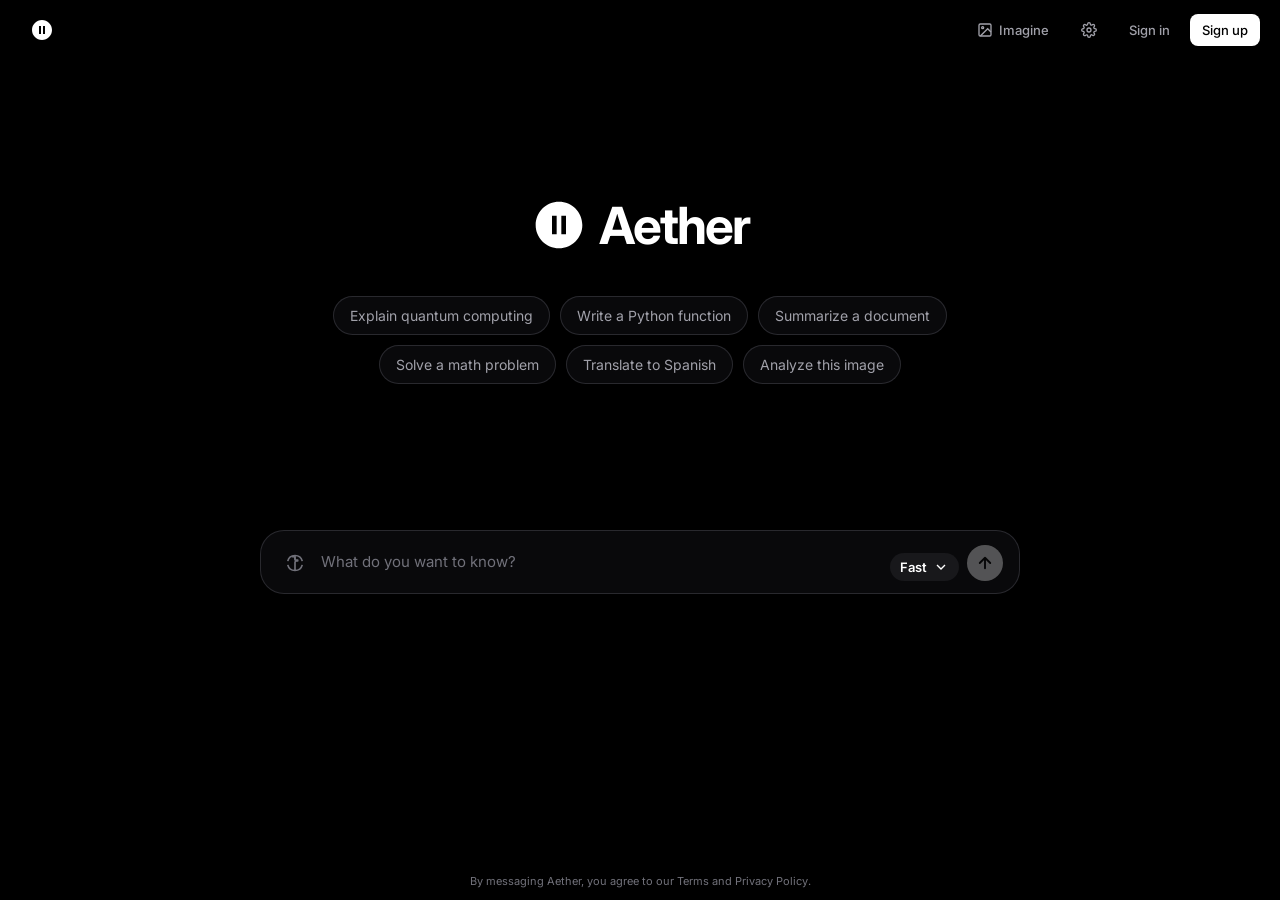
==== commit bfd0b047: "model file" ====
--- a/model.html
+++ b/model.html
@@ -319,10 +319,14 @@
     }
 
     @keyframes thinking {
-      0%, 80%, 100% {
+
+      0%,
+      80%,
+      100% {
         transform: scale(0.6);
         opacity: 0.4;
       }
+
       40% {
         transform: scale(1);
         opacity: 1;
@@ -334,6 +338,7 @@
         opacity: 0;
         transform: translateY(10px);
       }
+
       to {
         opacity: 1;
         transform: translateY(0);
@@ -346,6 +351,15 @@
       flex-shrink: 0;
       display: flex;
       justify-content: center;
+      transition: margin-bottom 0.3s ease;
+    }
+
+    .prompt-wrapper.centered {
+      margin-bottom: 20%;
+    }
+
+    .prompt-wrapper.shifted {
+      margin-bottom: 0;
     }
 
     .prompt-container {
@@ -507,7 +521,7 @@
     .model-dropdown {
       position: absolute;
       bottom: 100%;
-      left: 0;
+      right: 0;
       margin-bottom: 12px;
       width: 300px;
       background: var(--bg-secondary);
@@ -640,8 +654,13 @@
     }
 
     @keyframes fadeIn {
-      from { opacity: 0; }
-      to { opacity: 1; }
+      from {
+        opacity: 0;
+      }
+
+      to {
+        opacity: 1;
+      }
     }
 
     .settings-modal {
@@ -660,6 +679,7 @@
         opacity: 0;
         transform: translateY(20px) scale(0.95);
       }
+
       to {
         opacity: 1;
         transform: translateY(0) scale(1);
@@ -837,29 +857,31 @@
       <div class="topbar-left">
         <a class="topbar-logo" href="index.html" title="Back to home">
           <svg viewBox="0 0 24 24" xmlns="http://www.w3.org/2000/svg">
-            <path d="M12 2C6.48 2 2 6.48 2 12s4.48 10 10 10 10-4.48 10-10S17.52 2 12 2zm-1 14H9V8h2v8zm4 0h-2V8h2v8z"/>
+            <path d="M12 2C6.48 2 2 6.48 2 12s4.48 10 10 10 10-4.48 10-10S17.52 2 12 2zm-1 14H9V8h2v8zm4 0h-2V8h2v8z" />
           </svg>
         </a>
       </div>
       <div class="topbar-right">
         <button class="topbar-btn" onclick="showToastMsg('Imagine feature coming soon')">
           <svg viewBox="0 0 24 24" fill="none" stroke="currentColor" stroke-width="2">
-            <rect x="3" y="3" width="18" height="18" rx="2"/>
-            <circle cx="8.5" cy="8.5" r="1.5"/>
-            <path d="m21 15-5-5L5 21"/>
+            <rect x="3" y="3" width="18" height="18" rx="2" />
+            <circle cx="8.5" cy="8.5" r="1.5" />
+            <path d="m21 15-5-5L5 21" />
           </svg>
           Imagine
         </button>
         <button class="topbar-btn" onclick="toggleSettings()">
           <svg viewBox="0 0 24 24" fill="none" stroke="currentColor" stroke-width="2">
-            <path d="M12 15a3 3 0 1 0 0-6 3 3 0 0 0 0 6Z"/>
-            <path d="M19.4 15a1.65 1.65 0 0 0 .33 1.82l.06.06a2 2 0 0 1 0 2.83 2 2 0 0 1-2.83 0l-.06-.06a1.65 1.65 0 0 0-1.82-.33 1.65 1.65 0 0 0-1 1.51V21a2 2 0 0 1-2 2 2 2 0 0 1-2-2v-.09A1.65 1.65 0 0 0 9 19.4a1.65 1.65 0 0 0-1.82.33l-.06.06a2 2 0 0 1-2.83 0 2 2 0 0 1 0-2.83l.06-.06a1.65 1.65 0 0 0 .33-1.82 1.65 1.65 0 0 0-1.51-1H3a2 2 0 0 1-2-2 2 2 0 0 1 2-2h.09A1.65 1.65 0 0 0 4.6 9a1.65 1.65 0 0 0-.33-1.82l-.06-.06a2 2 0 0 1 0-2.83 2 2 0 0 1 2.83 0l.06.06a1.65 1.65 0 0 0 1.82.33H9a1.65 1.65 0 0 0 1-1.51V3a2 2 0 0 1 2-2 2 2 0 0 1 2 2v.09a1.65 1.65 0 0 0 1 1.51 1.65 1.65 0 0 0 1.82-.33l.06-.06a2 2 0 0 1 2.83 0 2 2 0 0 1 0 2.83l-.06.06a1.65 1.65 0 0 0-.33 1.82V9a1.65 1.65 0 0 0 1.51 1H21a2 2 0 0 1 2 2 2 2 0 0 1-2 2h-.09a1.65 1.65 0 0 0-1.51 1Z"/>
+            <path d="M12 15a3 3 0 1 0 0-6 3 3 0 0 0 0 6Z" />
+            <path
+              d="M19.4 15a1.65 1.65 0 0 0 .33 1.82l.06.06a2 2 0 0 1 0 2.83 2 2 0 0 1-2.83 0l-.06-.06a1.65 1.65 0 0 0-1.82-.33 1.65 1.65 0 0 0-1 1.51V21a2 2 0 0 1-2 2 2 2 0 0 1-2-2v-.09A1.65 1.65 0 0 0 9 19.4a1.65 1.65 0 0 0-1.82.33l-.06.06a2 2 0 0 1-2.83 0 2 2 0 0 1 0-2.83l.06-.06a1.65 1.65 0 0 0 .33-1.82 1.65 1.65 0 0 0-1.51-1H3a2 2 0 0 1-2-2 2 2 0 0 1 2-2h.09A1.65 1.65 0 0 0 4.6 9a1.65 1.65 0 0 0-.33-1.82l-.06-.06a2 2 0 0 1 0-2.83 2 2 0 0 1 2.83 0l.06.06a1.65 1.65 0 0 0 1.82.33H9a1.65 1.65 0 0 0 1-1.51V3a2 2 0 0 1 2-2 2 2 0 0 1 2 2v.09a1.65 1.65 0 0 0 1 1.51 1.65 1.65 0 0 0 1.82-.33l.06-.06a2 2 0 0 1 2.83 0 2 2 0 0 1 0 2.83l-.06.06a1.65 1.65 0 0 0-.33 1.82V9a1.65 1.65 0 0 0 1.51 1H21a2 2 0 0 1 2 2 2 2 0 0 1-2 2h-.09a1.65 1.65 0 0 0-1.51 1Z" />
           </svg>
         </button>
         <button class="topbar-btn" onclick="showToastMsg('Sign in coming soon')">
           Sign in
         </button>
-        <button class="topbar-btn" style="background: white; color: black;" onclick="showToastMsg('Sign up coming soon')">
+        <button class="topbar-btn" style="background: white; color: black;"
+          onclick="showToastMsg('Sign up coming soon')">
           Sign up
         </button>
       </div>
@@ -871,7 +893,7 @@
       <div class="welcome" id="welcome">
         <div class="welcome-logo">
           <svg viewBox="0 0 24 24" xmlns="http://www.w3.org/2000/svg">
-            <path d="M12 2C6.48 2 2 6.48 2 12s4.48 10 10 10 10-4.48 10-10S17.52 2 12 2zm-1 14H9V8h2v8zm4 0h-2V8h2v8z"/>
+            <path d="M12 2C6.48 2 2 6.48 2 12s4.48 10 10 10 10-4.48 10-10S17.52 2 12 2zm-1 14H9V8h2v8zm4 0h-2V8h2v8z" />
           </svg>
           <span class="welcome-logo-text">Aether</span>
         </div>
@@ -890,27 +912,28 @@
     </div>
 
     <!-- PROMPT INPUT -->
-    <div class="prompt-wrapper">
+    <div class="prompt-wrapper centered" id="promptWrapper">
       <div class="prompt-container">
         <!-- MODEL DROPDOWN -->
         <div class="model-dropdown" id="modelDropdown">
           <div class="model-option" onclick="selectModel('Fast', this)">
             <svg class="model-option-icon" viewBox="0 0 24 24" fill="none" stroke="currentColor" stroke-width="2">
-              <path d="M12 13a4 4 0 1 0 0-8 4 4 0 0 0 0 8Z"/>
-              <path d="M12 3v1"/>
-              <path d="M12 20v1"/>
-              <path d="M4.93 4.93l.71.71"/>
-              <path d="M18.36 18.36l.71.71"/>
-              <path d="M3 12h1"/>
-              <path d="M20 12h1"/>
-              <path d="M6.34 17.66l-.71.71"/>
-              <path d="M19.77 5.63l-.71.71"/>
+              <path d="M12 13a4 4 0 1 0 0-8 4 4 0 0 0 0 8Z" />
+              <path d="M12 3v1" />
+              <path d="M12 20v1" />
+              <path d="M4.93 4.93l.71.71" />
+              <path d="M18.36 18.36l.71.71" />
+              <path d="M3 12h1" />
+              <path d="M20 12h1" />
+              <path d="M6.34 17.66l-.71.71" />
+              <path d="M19.77 5.63l-.71.71" />
             </svg>
             <div class="model-option-content">
               <div class="model-option-name">
                 <span>Fast</span>
-                <svg class="check" id="checkFast" viewBox="0 0 24 24" fill="none" stroke="currentColor" stroke-width="3">
-                  <path d="M20 6 9 17l-5-5"/>
+                <svg class="check" id="checkFast" viewBox="0 0 24 24" fill="none" stroke="currentColor"
+                  stroke-width="3">
+                  <path d="M20 6 9 17l-5-5" />
                 </svg>
               </div>
               <div class="model-option-desc">Quick responses</div>
@@ -918,18 +941,19 @@
           </div>
           <div class="model-option" onclick="selectModel('Auto', this)">
             <svg class="model-option-icon" viewBox="0 0 24 24" fill="none" stroke="currentColor" stroke-width="2">
-              <path d="M4.5 4.5 12 12l7.5-7.5"/>
-              <path d="M4.5 19.5 12 12l7.5 7.5"/>
-              <path d="M12 2v3"/>
-              <path d="M12 19v3"/>
-              <path d="M2 12h3"/>
-              <path d="M19 12h3"/>
+              <path d="M4.5 4.5 12 12l7.5-7.5" />
+              <path d="M4.5 19.5 12 12l7.5 7.5" />
+              <path d="M12 2v3" />
+              <path d="M12 19v3" />
+              <path d="M2 12h3" />
+              <path d="M19 12h3" />
             </svg>
             <div class="model-option-content">
               <div class="model-option-name">
                 <span>Auto</span>
-                <svg class="check" id="checkAuto" viewBox="0 0 24 24" fill="none" stroke="currentColor" stroke-width="3" style="display: none;">
-                  <path d="M20 6 9 17l-5-5"/>
+                <svg class="check" id="checkAuto" viewBox="0 0 24 24" fill="none" stroke="currentColor" stroke-width="3"
+                  style="display: none;">
+                  <path d="M20 6 9 17l-5-5" />
                 </svg>
               </div>
               <div class="model-option-desc">Chooses Fast or Expert</div>
@@ -937,15 +961,16 @@
           </div>
           <div class="model-option" onclick="selectModel('Expert', this)">
             <svg class="model-option-icon" viewBox="0 0 24 24" fill="none" stroke="currentColor" stroke-width="2">
-              <path d="M9.09 9a3 3 0 0 1 5.83 1c0 2-3 3-3 3"/>
-              <path d="M12 17h.01"/>
-              <path d="M20.04 15.02a9 9 0 1 1-16.08-6"/>
+              <path d="M9.09 9a3 3 0 0 1 5.83 1c0 2-3 3-3 3" />
+              <path d="M12 17h.01" />
+              <path d="M20.04 15.02a9 9 0 1 1-16.08-6" />
             </svg>
             <div class="model-option-content">
               <div class="model-option-name">
                 <span>Expert</span>
-                <svg class="check" id="checkExpert" viewBox="0 0 24 24" fill="none" stroke="currentColor" stroke-width="3" style="display: none;">
-                  <path d="M20 6 9 17l-5-5"/>
+                <svg class="check" id="checkExpert" viewBox="0 0 24 24" fill="none" stroke="currentColor"
+                  stroke-width="3" style="display: none;">
+                  <path d="M20 6 9 17l-5-5" />
                 </svg>
               </div>
               <div class="model-option-desc">Thinks hard</div>
@@ -953,16 +978,17 @@
           </div>
           <div class="model-option" onclick="selectModel('Heavy', this)">
             <svg class="model-option-icon" viewBox="0 0 24 24" fill="none" stroke="currentColor" stroke-width="2">
-              <path d="M16 21v-2a4 4 0 0 0-4-4H6a4 4 0 0 0-4 4v2"/>
-              <path d="M9 11a4 4 0 1 0 0-8 4 4 0 0 0 0 8Z"/>
-              <path d="M22 21v-2a4 4 0 0 0-3-3.87"/>
-              <path d="M16 3.13a4 4 0 0 1 0 7.75"/>
+              <path d="M16 21v-2a4 4 0 0 0-4-4H6a4 4 0 0 0-4 4v2" />
+              <path d="M9 11a4 4 0 1 0 0-8 4 4 0 0 0 0 8Z" />
+              <path d="M22 21v-2a4 4 0 0 0-3-3.87" />
+              <path d="M16 3.13a4 4 0 0 1 0 7.75" />
             </svg>
             <div class="model-option-content">
               <div class="model-option-name">
                 <span>Heavy</span>
-                <svg class="check" id="checkHeavy" viewBox="0 0 24 24" fill="none" stroke="currentColor" stroke-width="3" style="display: none;">
-                  <path d="M20 6 9 17l-5-5"/>
+                <svg class="check" id="checkHeavy" viewBox="0 0 24 24" fill="none" stroke="currentColor"
+                  stroke-width="3" style="display: none;">
+                  <path d="M20 6 9 17l-5-5" />
                 </svg>
               </div>
               <div class="model-option-desc">Team of Experts</div>
@@ -972,7 +998,8 @@
             <div class="supergrok-info">
               <div class="supergrok-title">
                 <svg viewBox="0 0 24 24" xmlns="http://www.w3.org/2000/svg" fill="currentColor">
-                  <path d="M12 2C6.48 2 2 6.48 2 12s4.48 10 10 10 10-4.48 10-10S17.52 2 12 2zm-1 14H9V8h2v8zm4 0h-2V8h2v8z"/>
+                  <path
+                    d="M12 2C6.48 2 2 6.48 2 12s4.48 10 10 10 10-4.48 10-10S17.52 2 12 2zm-1 14H9V8h2v8zm4 0h-2V8h2v8z" />
                 </svg>
                 SuperAether
               </div>
@@ -988,31 +1015,28 @@
           <div class="prompt-input-row">
             <button class="prompt-attach" title="Attach file" onclick="document.getElementById('fileInput').click()">
               <svg viewBox="0 0 24 24" fill="none" stroke="currentColor" stroke-width="2">
-                <path d="M12 21a9.004 9.004 0 0 0 8.716-6.744M12 21a9.004 9.004 0 0 1-8.716-6.744M12 21v-6m0 0v-2.998c0-.53 0-.796.047-1.03a2 2 0 0 1 1.523-1.523c.234-.047.5-.047 1.03-.047h1.394M12 9V7.002c0-.53 0-.796-.047-1.03a2 2 0 0 0-1.523-1.523c-.234-.047-.5-.047-1.03-.047H8.006"/>
-                <path d="M12 3v2.998c0 .53 0 .796.047 1.03a2 2 0 0 0 1.523 1.523c.234.047.5.047 1.03.047H16"/>
-                <path d="M3.284 9.744A9.004 9.004 0 0 1 12 3"/>
-                <path d="M20.716 9.744A9.004 9.004 0 0 0 12 3"/>
+                <path
+                  d="M12 21a9.004 9.004 0 0 0 8.716-6.744M12 21a9.004 9.004 0 0 1-8.716-6.744M12 21v-6m0 0v-2.998c0-.53 0-.796.047-1.03a2 2 0 0 1 1.523-1.523c.234-.047.5-.047 1.03-.047h1.394M12 9V7.002c0-.53 0-.796-.047-1.03a2 2 0 0 0-1.523-1.523c-.234-.047-.5-.047-1.03-.047H8.006" />
+                <path d="M12 3v2.998c0 .53 0 .796.047 1.03a2 2 0 0 0 1.523 1.523c.234.047.5.047 1.03.047H16" />
+                <path d="M3.284 9.744A9.004 9.004 0 0 1 12 3" />
+                <path d="M20.716 9.744A9.004 9.004 0 0 0 12 3" />
               </svg>
             </button>
             <input type="file" id="fileInput" style="display:none" onchange="handleFile(this)">
             <textarea class="prompt-input" id="promptInput" placeholder="What do you want to know?" rows="1"
               onkeydown="handleKey(event)" oninput="autoResize(this)"></textarea>
+            <div class="model-selector" id="modelBadge" onclick="toggleModelDropdown()">
+              <span id="modelName">Fast</span>
+              <svg viewBox="0 0 24 24" fill="none" stroke="currentColor" stroke-width="2">
+                <path d="m6 9 6 6 6-6" />
+              </svg>
+            </div>
             <button class="send-btn" id="sendBtn" onclick="sendMessage()" title="Send" disabled>
               <svg viewBox="0 0 24 24" fill="none" stroke="currentColor" stroke-width="2.5" stroke-linecap="round"
                 stroke-linejoin="round">
-                <path d="M12 19V5M5 12l7-7 7 7"/>
+                <path d="M12 19V5M5 12l7-7 7 7" />
               </svg>
             </button>
-          </div>
-          <div class="prompt-actions">
-            <div class="prompt-left">
-              <div class="model-selector" id="modelBadge" onclick="toggleModelDropdown()">
-                <span id="modelName">Fast</span>
-                <svg viewBox="0 0 24 24" fill="none" stroke="currentColor" stroke-width="2">
-                  <path d="m6 9 6 6 6-6"/>
-                </svg>
-              </div>
-            </div>
           </div>
         </div>
       </div>
@@ -1027,7 +1051,7 @@
         <div class="settings-title">Settings</div>
         <button class="settings-close" onclick="toggleSettings()">
           <svg viewBox="0 0 24 24" fill="none" stroke="currentColor" stroke-width="2">
-            <path d="M18 6 6 18M6 6l12 12"/>
+            <path d="M18 6 6 18M6 6l12 12" />
           </svg>
         </button>
       </div>
@@ -1037,26 +1061,27 @@
           <div class="settings-option">
             <div class="settings-option-left">
               <svg class="settings-option-icon" viewBox="0 0 24 24" fill="none" stroke="currentColor" stroke-width="2">
-                <path d="M12 3a6 6 0 0 0 9 9 9 9 0 1 1-9-9Z"/>
+                <path d="M12 3a6 6 0 0 0 9 9 9 9 0 1 1-9-9Z" />
               </svg>
               <span class="settings-option-label">Theme</span>
             </div>
             <div class="theme-options">
               <button class="theme-btn" id="themeLight" onclick="setTheme('light')" title="Light">
                 <svg viewBox="0 0 24 24" fill="none" stroke="currentColor" stroke-width="2">
-                  <circle cx="12" cy="12" r="5"/>
-                  <path d="M12 1v2M12 21v2M4.22 4.22l1.42 1.42M18.36 18.36l1.42 1.42M1 12h2M21 12h2M4.22 19.78l1.42-1.42M18.36 5.64l1.42-1.42"/>
+                  <circle cx="12" cy="12" r="5" />
+                  <path
+                    d="M12 1v2M12 21v2M4.22 4.22l1.42 1.42M18.36 18.36l1.42 1.42M1 12h2M21 12h2M4.22 19.78l1.42-1.42M18.36 5.64l1.42-1.42" />
                 </svg>
               </button>
               <button class="theme-btn" id="themeDark" onclick="setTheme('dark')" title="Dark">
                 <svg viewBox="0 0 24 24" fill="none" stroke="currentColor" stroke-width="2">
-                  <path d="M12 3a6 6 0 0 0 9 9 9 9 0 1 1-9-9Z"/>
+                  <path d="M12 3a6 6 0 0 0 9 9 9 9 0 1 1-9-9Z" />
                 </svg>
               </button>
               <button class="theme-btn" id="themeSystem" onclick="setTheme('system')" title="System">
                 <svg viewBox="0 0 24 24" fill="none" stroke="currentColor" stroke-width="2">
-                  <rect x="2" y="3" width="20" height="14" rx="2"/>
-                  <path d="M8 21h8M12 17v4"/>
+                  <rect x="2" y="3" width="20" height="14" rx="2" />
+                  <path d="M8 21h8M12 17v4" />
                 </svg>
               </button>
             </div>
@@ -1068,17 +1093,17 @@
           <div class="settings-option" onclick="showToastMsg('Language selector coming soon')">
             <div class="settings-option-left">
               <svg class="settings-option-icon" viewBox="0 0 24 24" fill="none" stroke="currentColor" stroke-width="2">
-                <path d="m5 8 6 6"/>
-                <path d="m4 14 6-6 2-3"/>
-                <path d="M2 5h12"/>
-                <path d="M7 2h1"/>
-                <path d="m22 22-5-10-5 10"/>
-                <path d="M14 18h6"/>
+                <path d="m5 8 6 6" />
+                <path d="m4 14 6-6 2-3" />
+                <path d="M2 5h12" />
+                <path d="M7 2h1" />
+                <path d="m22 22-5-10-5 10" />
+                <path d="M14 18h6" />
               </svg>
               <span class="settings-option-label">English</span>
             </div>
             <svg class="settings-option-arrow" viewBox="0 0 24 24" fill="none" stroke="currentColor" stroke-width="2">
-              <path d="m9 18 6-6-6-6"/>
+              <path d="m9 18 6-6-6-6" />
             </svg>
           </div>
         </div>
@@ -1087,14 +1112,14 @@
           <div class="settings-option" onclick="showToastMsg('Report issue coming soon')">
             <div class="settings-option-left">
               <svg class="settings-option-icon" viewBox="0 0 24 24" fill="none" stroke="currentColor" stroke-width="2">
-                <path d="M12 9v4"/>
-                <path d="M12 17h.01"/>
-                <path d="M10.29 3.86 1.82 18a2 2 0 0 0 1.71 3h16.94a2 2 0 0 0 1.71-3L13.71 3.86a2 2 0 0 0-3.42 0z"/>
+                <path d="M12 9v4" />
+                <path d="M12 17h.01" />
+                <path d="M10.29 3.86 1.82 18a2 2 0 0 0 1.71 3h16.94a2 2 0 0 0 1.71-3L13.71 3.86a2 2 0 0 0-3.42 0z" />
               </svg>
               <span class="settings-option-label">Report an issue</span>
             </div>
             <svg class="settings-option-arrow" viewBox="0 0 24 24" fill="none" stroke="currentColor" stroke-width="2">
-              <path d="m9 18 6-6-6-6"/>
+              <path d="m9 18 6-6-6-6" />
             </svg>
           </div>
         </div>
@@ -1116,6 +1141,7 @@
     const sendBtn = document.getElementById('sendBtn');
     const messagesEl = document.getElementById('messages');
     const welcomeEl = document.getElementById('welcome');
+    const promptWrapper = document.getElementById('promptWrapper');
 
     function initTheme() {
       setTheme(currentTheme, false);
@@ -1146,6 +1172,16 @@
 
     promptInput.addEventListener('input', () => {
       sendBtn.disabled = promptInput.value.trim().length === 0;
+      // Shift down when user starts typing (if not already shifted)
+      if (!hasMessages && promptInput.value.trim().length > 0) {
+        promptWrapper.classList.remove('centered');
+        promptWrapper.classList.add('shifted');
+      }
+      // Revert to centered if user deletes all text without sending
+      else if (!hasMessages && promptInput.value.trim().length === 0) {
+        promptWrapper.classList.remove('shifted');
+        promptWrapper.classList.add('centered');
+      }
     });
 
     function autoResize(el) {
@@ -1169,6 +1205,9 @@
       promptInput.value = '';
       sendBtn.disabled = true;
       autoResize(promptInput);
+      // Revert back to centered
+      promptWrapper.classList.remove('shifted');
+      promptWrapper.classList.add('centered');
       showToastMsg('New chat started');
     }
 
@@ -1186,6 +1225,9 @@
 
       if (!hasMessages) {
         welcomeEl.classList.add('hidden');
+        // Switch from centered to shifted
+        promptWrapper.classList.remove('centered');
+        promptWrapper.classList.add('shifted');
         setTimeout(() => {
           welcomeEl.style.display = 'none';
           messagesEl.style.display = 'flex';
@@ -1318,7 +1360,7 @@
     function selectModel(name, el) {
       currentModel = name;
       document.getElementById('modelName').textContent = name;
-      
+
       document.getElementById('checkFast').style.display = name === 'Fast' ? 'block' : 'none';
       document.getElementById('checkAuto').style.display = name === 'Auto' ? 'block' : 'none';
       document.getElementById('checkExpert').style.display = name === 'Expert' ? 'block' : 'none';
@@ -1358,7 +1400,7 @@
       toast.textContent = message;
       toast.style.opacity = '1';
       toast.style.transform = 'translateX(-50%) translateY(0)';
-      
+
       setTimeout(() => {
         toast.style.opacity = '0';
         toast.style.transform = 'translateX(-50%) translateY(20px)';
@@ -1369,4 +1411,4 @@
   </script>
 </body>
 
-</html>
+</html>
